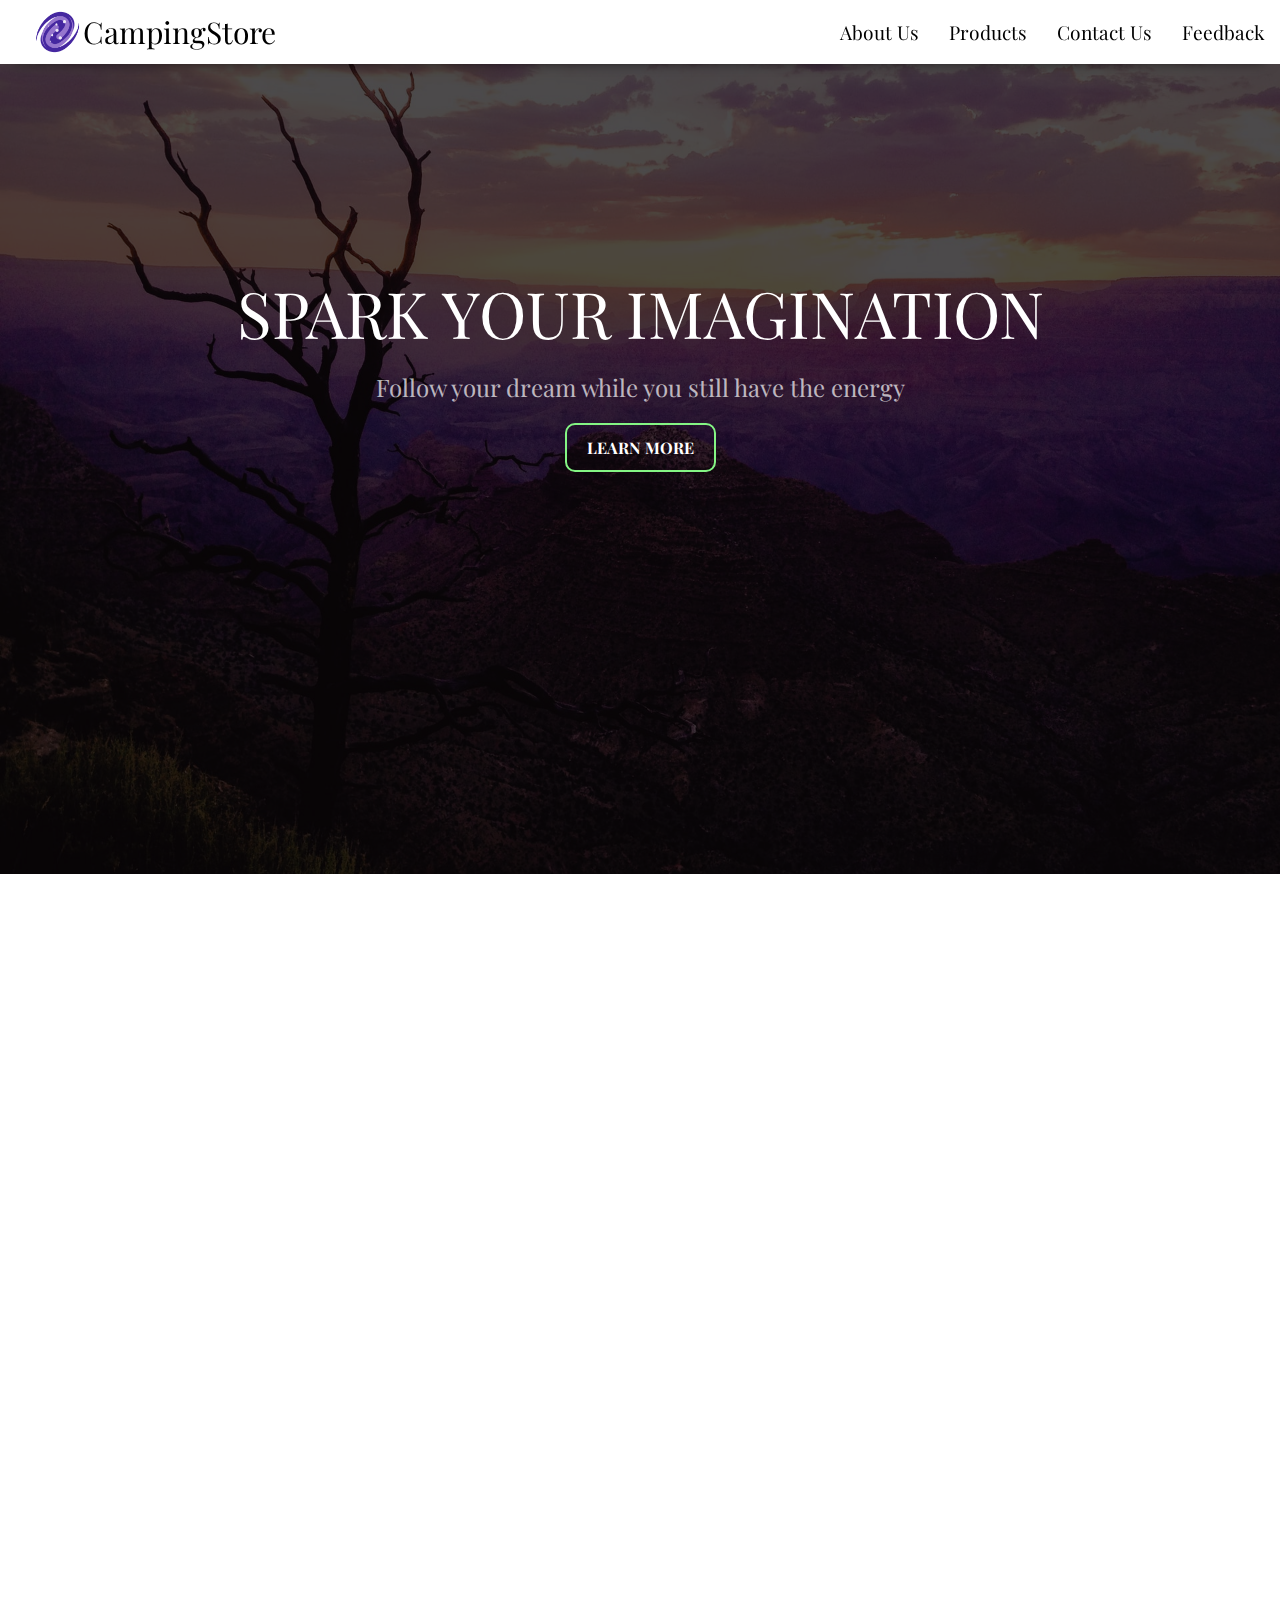
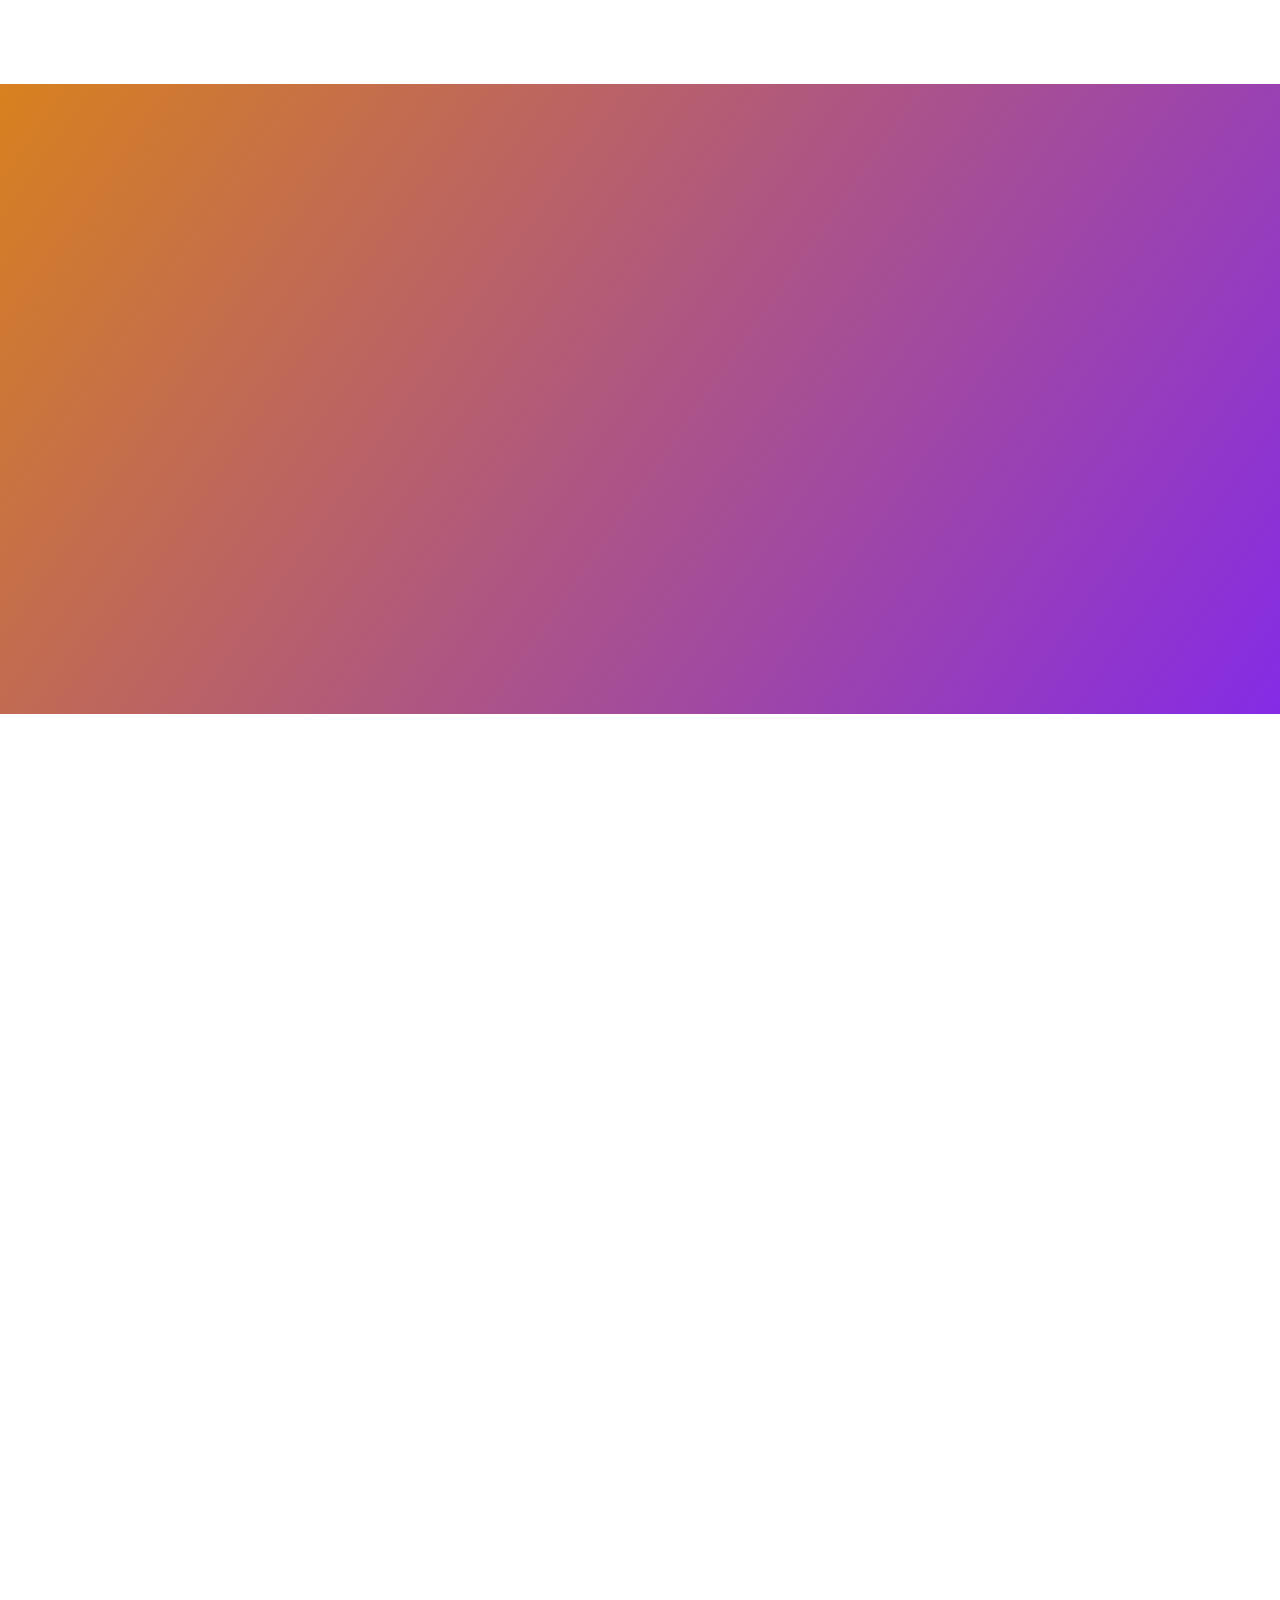
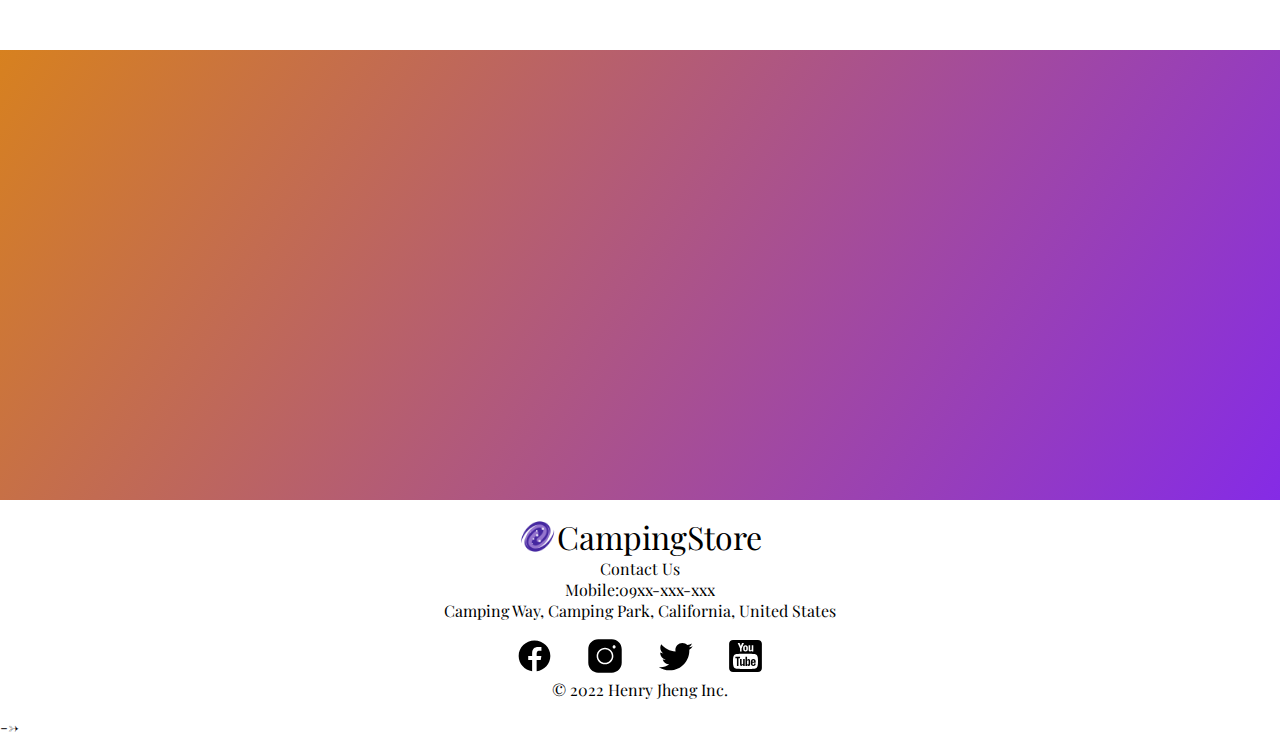
==== index.html @ 1d45d952 "debug" ====
<!DOCTYPE html>
<html lang="zh-Hant">
<head>
    <meta charset="UTF-8">
    <meta name="autor" content="DingYue (Henry) Jheng">
    <meta name="viewport" content="width=device-width, initial-scale=1.0">
    <meta name="description" content="我們是一群擁有夢想以及熱情的團隊，不斷創新以及挑戰是我們一直追求的。">
    <meta name="robots" content="index,follow">
    <meta name="rating" content="">
    <title>UniverseDesign</title>
    <link rel="shortcut icon" href="./DesignPic/Icons/shortcut.ico">
    <link rel="bookmark" href="./DesignPic/Icons/shortcut.ico">
    <!-- google English fonts -->
    <link rel="preconnect" href="https://fonts.googleapis.com">
<link rel="preconnect" href="https://fonts.gstatic.com" crossorigin>
<link href="https://fonts.googleapis.com/css2?family=Noto+Sans+TC&family=Oswald&family=Playfair+Display&display=swap" rel="stylesheet"> 
    <!-- google chinese fonts -->
    <link rel="preconnect" href="https://fonts.googleapis.com">
<link rel="preconnect" href="https://fonts.gstatic.com" crossorigin>
<link href="https://fonts.googleapis.com/css2?family=Noto+Sans+TC&family=Oswald&family=Playfair+Display&display=swap" rel="stylesheet"> 
    <link rel="stylesheet" type="text/css" href="./styles/style.css">
    <!--AOS animation-->
    <link rel="stylesheet" href="https://unpkg.com/aos@next/dist/aos.css" />
    
    <body>
        <header>
            <nav>           
                <div class="logo">
                    <a href="#">
                        <img src="./DesignPic/Icons/icons8-galaxy-96.png" alt="webLogo">
                        <h1>CampingStore</h1>
                    </a>       
                </div>
                <div class="menu-toggle">
                    <span class="bar"></span>
                    <span class="bar"></span>
                    <span class="bar"></span>
                </div>
                <ul class="nav-menu">
                    <li><a href="#aboutUs"><p>About Us</p></a></li>
                    <li><a href="#products"><p>Products</p></a></li>
                    <li><a href="#contactUs"><p>Contact Us</p></a></li>
                    <li><a href="./feedback.html"><p>Feedback</p></a></li>
                </ul>
            </nav>
        </header>
    <main>
        <section class="backImage">
            <div class="filter"></div>
                <div class="title">
                    <h3 class="titleText">SPARK YOUR IMAGINATION</h3>
                    <h2 style="color:rgba(255, 255, 255, .7);font-size: 1.5rem;">Follow your dream while you still have the energy
                    <div>
                        <button type="button">LEARN MORE</button>
                    </div>
                </div>
        </section> 

        <!-- second page -->
        <section class="second" id="aboutUs" data-aos="fade-up"
        data-aos-duration="2000">
        <h2 >Through the most professional team, let us take you to
        <br>
        <span style="color:rgb(30, 199, 44); font-weight: bold;font-size: 2rem;">ALL AROUND THE WORLD</span>
        </h2>
        <section class="cards">
            <div class="card">
                <div class="ImageScale">
                    <img src="./DesignPic/Pictures/customized.jpg" alt="客製化服務">
                </div>
            <h4>客製化服務<br>Customized Service</h4>
            <a href="#">MORE</a>
        </div>
        <div class="card">
            <div class="ImageScale">
                <img src="./DesignPic/Pictures/professional.jpg" alt="專業態度">
            </div>
            <h4>專業態度<br>Professional Attitude</h4>
            <a href="#">MORE</a>
        </div>
        <div class="card">
            <div class="ImageScale">
                <img src="./DesignPic/Pictures/afterSale.jpg" alt="售後服務">
            </div>
            <h4>售後服務<br>After-sales Service</h4>
            <a href="#">MORE</a>
        </div>
        </section>
        </section>

        <!--third page-->
        <section class="third">
            <!-- <img class="crane" src="/DesignPic/Pictures/crane.PNG" alt="crane"> -->
            <div class="thItems" data-aos="fade-up"
            data-aos-duration="2000">
                <div class="thItem">
                    <div class="th1">
                        <div class="sample">
                            <img src="./DesignPic/Pictures/patagonia.jpg" alt="sample1">
                        </div>
                        <div class="sample">
                         <img src="./DesignPic/Pictures/columbia.jpg" alt="sample2">
                        </div>
                    </div>
                    <div class="th2">
                        <div class="sample">
                            <img src="./DesignPic/Pictures/marmot.jpg" alt="sample3">
                        </div>
                        <div class="sample">
                            <img src="./DesignPic/Pictures/theNorthface.png" alt="sample4">
                        </div>
                    </div>
                </div>
            <div class="thText">
                <h3 style="color:rgb(30, 199, 44)">Brand List</h3>
                <p>
                    We have cooperation with many brands, product quality assurance, diversified products, and complete after-sales service.
                </p>
            </div>
        </div>   
        </section>


        <!-- fourth page -->
        <section class="fourth" id="products" data-aos="fade-up"
        data-aos-duration="2000">
        <h2 style="color:rgb(30, 199, 44)">PRODUCTS</h2>
        <div class="wrap">
            <div class="fourthItems">
                <div class="fourthItem">
                    <img src="./DesignPic/production/tent.jpg" alt="tent">
                    <h4>Campimg Tent</h4>
                    <p>$1500/Day</p>
                </div>
                <div class="fourthItem">
                    <img src="./DesignPic/production/ax.jpg" alt="ax">
                    <h4>Camping Ax</h4>
                    <p>$100/Day</p>
                </div>
                <div class="fourthItem">
                    <img src="./DesignPic/production/chair.jpg" alt="chair">
                    <h4>Camping Chair</h4>
                    <p>$70/Day</p>
                </div>
            </div>
            <div class="fourthItems">
                <div class="fourthItem">
                    <img src="./DesignPic/production/sleeping bag.jpg" alt="sleepingBag">
                    <h4>Camping Bag</h4>
                    <p>$500/Day</p>
                </div>
                <div class="fourthItem">
                    <img src="./DesignPic/production/charcoal.jpg" alt="charcoal">
                    <h4>Camping Charcoal</h4>
                    <p>$100/Bag</p>
                </div>
                <div class="fourthItem">
                    <img src="./DesignPic/production/bottle.jpg" alt="bottle">
                    <h4>Camping Bottle</h4>
                    <p>$50/Day</p>
                </div>
            </div>
        </div>
        </section> 

         <!-- join us -->
        <section class="joinUs">
            <div class="join" data-aos="fade-up"
            data-aos-duration="2000">
                <h4 class="join_left">Try Your Best &nbsp 
                    <div class="scoller">
                        <span style="color:rgb(30, 199, 44);">Travel<br>Vacation<br>Adventure<br>Monment</span>
                    </div>
                </h4>
                <div class="join_right">
                    <p>Don't Think</p>
                    <a href="#">Right Now</a>
                </div>
            </div>          
        </section>
    </main>
   
    
    <footer>
        <div class="info" id="contactUs">
            <div class="footerLogo">
                <img src="./DesignPic/Icons/icons8-galaxy-96.png" alt="webLogo">
                <h1>CampingStore</h1>
            </div>
            <div class="contact">
                <h4>Contact Us </h4>
                <p>Mobile:09xx-xxx-xxx<br>
                    Camping Way, Camping Park, California, United States
                </p>
            </div>
            
            <section class="link">
                <a href="#"><img src="./DesignPic/Icons/facebook.svg" alt="facebook"></a>
                <a href="#"><img src="./DesignPic/Icons/instagram.svg" alt="instergram"></a>
                <a href="#"><img src="./DesignPic/Icons/twitter.svg" alt="twitter"></a>
                <a href="#"><img src="./DesignPic/Icons/youtube.svg" alt="youtube"></a>
            </section>
            <p> &copy; 2022 Henry Jheng Inc. </p>
        </div>
    </footer>-->
    <!--Js-->
    <script src="app.js"></script>
    <!--aos script-->
    <script src="https://unpkg.com/aos@next/dist/aos.js"></script>
    <script>
      AOS.init();
    </script>
</body>
</html>
---- styles/style.css ----
* {
  padding: 0;
  margin: 0;
  -webkit-box-sizing: border-box;
          box-sizing: border-box;
  font-family: 'Noto Sans TC', sans-serif;
  font-family: 'Oswald', sans-serif;
  font-family: 'Playfair Display', serif;
  font-family: 'Noto Sans TC', sans-serif;
  font-family: 'Oswald', sans-serif;
  font-family: 'Playfair Display', serif;
  scroll-behavior: smooth;
}

h1,
h2,
h3,
h4,
h5,
h6 {
  font-weight: normal;
}

/*=================== header-nav ==================*/
header {
  position: -webkit-sticky;
  position: sticky;
  top: 0;
  z-index: 4;
  height: 4em;
  max-height: 4em;
  -webkit-box-shadow: 0 10px 15px -15px;
          box-shadow: 0 10px 15px -15px;
}

header nav {
  display: -webkit-box;
  display: -ms-flexbox;
  display: flex;
  height: 4em;
  white-space: nowrap;
}

header nav .logo {
  display: -webkit-box;
  display: -ms-flexbox;
  display: flex;
  -webkit-box-align: center;
      -ms-flex-align: center;
          align-items: center;
  margin-left: 2rem;
  -webkit-box-flex: 1;
      -ms-flex: 1 1 100px;
          flex: 1 1 100px;
}

header nav .logo a {
  text-decoration: none;
  color: black;
  font-size: 15px;
  display: -webkit-box;
  display: -ms-flexbox;
  display: flex;
  -webkit-box-align: center;
      -ms-flex-align: center;
          align-items: center;
}

header nav .logo a img {
  width: 4vw;
  height: 4vw;
}

header nav .menu-toggle .bar {
  width: 25px;
  height: 3px;
  margin: 5px auto;
  -webkit-transition: all .3s ease-in-out;
  transition: all .3s ease-in-out;
  background-color: black;
}

header nav ul.nav-menu {
  display: -webkit-box;
  display: -ms-flexbox;
  display: flex;
  list-style-type: none;
  -webkit-box-pack: end;
      -ms-flex-pack: end;
          justify-content: end;
  -webkit-box-align: center;
      -ms-flex-align: center;
          align-items: center;
  height: 4em;
}

header nav ul.nav-menu li {
  display: -webkit-box;
  display: -ms-flexbox;
  display: flex;
  -webkit-box-align: center;
      -ms-flex-align: center;
          align-items: center;
  min-height: 100%;
  height: 3em;
}

header nav ul.nav-menu li a {
  display: -webkit-box;
  display: -ms-flexbox;
  display: flex;
  -webkit-box-align: center;
      -ms-flex-align: center;
          align-items: center;
  text-decoration: none;
  font-size: 1.2rem;
  color: black;
  padding: 0 15px;
  height: 100%;
}

header nav ul.nav-menu li a:hover {
  color: white;
  background-color: black;
  -webkit-transition: all ease-in .3s;
  transition: all ease-in .3s;
  cursor: pointer;
}

/*======================= main ==========================*/
main section.backImage {
  min-width: 100%;
  min-height: 90vh;
  background-image: url(../DesignPic/Pictures/bg.jpg);
  background-size: cover;
  background-position: center;
  position: relative;
  z-index: 0;
  display: -webkit-box;
  display: -ms-flexbox;
  display: flex;
  text-align: center;
  /*================== filter ============================*/
}

main section.backImage .filter {
  background-color: rgba(0, 0, 0, 0.7);
  min-width: 100%;
  min-height: 90vh;
  position: absolute;
  top: 0;
  z-index: -10;
}

main section.backImage div.title {
  -webkit-box-flex: 1;
      -ms-flex: 1 1 50%;
          flex: 1 1 50%;
  display: -webkit-box;
  display: -ms-flexbox;
  display: flex;
  position: relative;
  top: -7rem;
  -webkit-box-orient: vertical;
  -webkit-box-direction: normal;
      -ms-flex-direction: column;
          flex-direction: column;
  -webkit-box-pack: center;
      -ms-flex-pack: center;
          justify-content: center;
  -webkit-box-align: center;
      -ms-flex-align: center;
          align-items: center;
}

main section.backImage div.title h3.titleText {
  color: white;
  font-size: 4rem;
  margin: 4rem 0 1rem 0;
}

main section.backImage div.title h2 {
  font-size: 2rem;
  margin: 0 0 1rem 0;
  -webkit-animation: fade-in 4s ease 0s 1;
          animation: fade-in 4s ease 0s 1;
}

main section.backImage div.title div button {
  min-width: 8rem;
  padding: 12px 20px;
  text-align: center;
  margin: 20px 10px;
  border-radius: 10px;
  font-weight: bold;
  border: 2px solid #84f584;
  font-size: 1rem;
  background: none;
  color: white;
  cursor: pointer;
  position: relative;
  overflow: hidden;
}

main section.backImage div.title div button:hover {
  color: black;
}

main section.backImage div.title div button:hover::before {
  -webkit-transform: scalex(1);
          transform: scalex(1);
}

main section.backImage div.title div button::before {
  content: "";
  height: 100%;
  width: 100%;
  position: absolute;
  background: #84f584;
  left: 0;
  top: 0;
  z-index: -5;
  -webkit-transition: -webkit-transform .5s;
  transition: -webkit-transform .5s;
  transition: transform .5s;
  transition: transform .5s, -webkit-transform .5s;
  -webkit-transform-origin: 0 0;
          transform-origin: 0 0;
  -webkit-transition-timing-function: cubic-bezier(0.5, 1.6, 0.4, 0.7);
          transition-timing-function: cubic-bezier(0.5, 1.6, 0.4, 0.7);
  -webkit-transform: scalex(0);
          transform: scalex(0);
}

/*========================= second page ============================*/
section.second {
  min-width: 100%;
  min-height: 100vh;
  display: -webkit-box;
  display: -ms-flexbox;
  display: flex;
  -webkit-box-orient: vertical;
  -webkit-box-direction: normal;
      -ms-flex-direction: column;
          flex-direction: column;
  -webkit-box-align: center;
      -ms-flex-align: center;
          align-items: center;
  text-align: center;
  -ms-flex-pack: distribute;
      justify-content: space-around;
  background-image: url(../DesignPic/Pictures/bg21.JPG);
  background-size: cover;
  background-position: center;
  min-width: 100%;
  min-height: 90vh;
  position: relative;
  z-index: 0;
}

section.second h2 {
  color: black;
  font-size: 1.5rem;
  margin: 4rem 0 2rem 0;
}

section.second section.cards {
  display: -webkit-box;
  display: -ms-flexbox;
  display: flex;
  width: 80%;
  min-height: 70vh;
  -ms-flex-wrap: wrap;
      flex-wrap: wrap;
}

section.second section.cards div.card {
  display: -webkit-box;
  display: -ms-flexbox;
  display: flex;
  -webkit-box-orient: vertical;
  -webkit-box-direction: normal;
      -ms-flex-direction: column;
          flex-direction: column;
  -webkit-box-align: center;
      -ms-flex-align: center;
          align-items: center;
  padding: 1rem;
  -webkit-box-flex: 1;
      -ms-flex: 1 1 300px;
          flex: 1 1 300px;
}

section.second section.cards div.card .ImageScale {
  overflow: hidden;
  width: 15vw;
  border-radius: 50%;
}

section.second section.cards div.card .ImageScale img {
  width: 15vw;
  border-radius: 50%;
  -webkit-transition: all 0.5s;
  transition: all 0.5s;
}

section.second section.cards div.card .ImageScale img:hover {
  -webkit-transform: scale(1.2);
          transform: scale(1.2);
}

section.second section.cards div.card a {
  text-decoration: none;
  color: black;
  background-color: white;
  border: 2px solid black;
  padding: 0.25rem 1.5rem;
  margin: 2rem 0;
  font-size: 1.25rem;
  -webkit-transition: all .2s ease-in;
  transition: all .2s ease-in;
}

section.second section.cards div.card a:hover {
  color: white;
  background-color: black;
}

section.second section.cards div.card h4 {
  color: black;
  font-size: 1.5rem;
  margin: 0.5rem 0 0 0;
}

section.second section.cards div.card p {
  font-size: 1.25rem;
  color: white;
}

/*========================= third page ============================*/
section.third {
  background: linear-gradient(125deg, #d7811f, #852be6);
  min-width: 100%;
  min-height: 70vh;
  display: -webkit-box;
  display: -ms-flexbox;
  display: flex;
  -ms-flex-wrap: wrap;
      flex-wrap: wrap;
  -ms-flex-pack: distribute;
      justify-content: space-around;
  -webkit-box-align: center;
      -ms-flex-align: center;
          align-items: center;
}

section.third div.thItems {
  display: -webkit-box;
  display: -ms-flexbox;
  display: flex;
  -ms-flex-wrap: wrap;
      flex-wrap: wrap;
  width: 80%;
  min-height: 70vh;
}

section.third div.thItem {
  display: -webkit-box;
  display: -ms-flexbox;
  display: flex;
  -webkit-box-orient: vertical;
  -webkit-box-direction: normal;
      -ms-flex-direction: column;
          flex-direction: column;
  -webkit-box-pack: center;
      -ms-flex-pack: center;
          justify-content: center;
  -webkit-box-align: center;
      -ms-flex-align: center;
          align-items: center;
  -webkit-box-flex: 1;
      -ms-flex: 1 1 300px;
          flex: 1 1 300px;
}

section.third div.thItem .sample {
  display: -webkit-box;
  display: -ms-flexbox;
  display: flex;
  padding: 5px;
}

section.third div.thItem .sample img {
  width: 13vw;
  height: 13vw;
  padding: 5px;
  -o-object-fit: cover;
     object-fit: cover;
}

section.third .th1 {
  display: -webkit-box;
  display: -ms-flexbox;
  display: flex;
  -webkit-box-orient: horizontal;
  -webkit-box-direction: normal;
      -ms-flex-direction: row;
          flex-direction: row;
}

section.third .th2 {
  display: -webkit-box;
  display: -ms-flexbox;
  display: flex;
  -webkit-box-orient: horizontal;
  -webkit-box-direction: normal;
      -ms-flex-direction: row;
          flex-direction: row;
}

section.third div.thText {
  display: -webkit-box;
  display: -ms-flexbox;
  display: flex;
  -webkit-box-orient: vertical;
  -webkit-box-direction: normal;
      -ms-flex-direction: column;
          flex-direction: column;
  -webkit-box-pack: center;
      -ms-flex-pack: center;
          justify-content: center;
  -webkit-box-flex: 1;
      -ms-flex: 1 1 300px;
          flex: 1 1 300px;
}

section.third div.thText h3 {
  text-align: center;
  font-size: 3rem;
}

section.third div.thText p {
  color: white;
  text-align: center;
}

/*========================= fourth page ============================*/
section.fourth {
  display: -webkit-box;
  display: -ms-flexbox;
  display: flex;
  -webkit-box-orient: vertical;
  -webkit-box-direction: normal;
      -ms-flex-direction: column;
          flex-direction: column;
  min-width: 100%;
  min-height: 90vh;
  color: white;
  background-color: white;
  -webkit-box-pack: center;
      -ms-flex-pack: center;
          justify-content: center;
  -webkit-box-align: center;
      -ms-flex-align: center;
          align-items: center;
  text-align: center;
  -ms-flex-wrap: wrap;
      flex-wrap: wrap;
}

section.fourth h2 {
  font-size: 3rem;
  margin: 4rem 0 7rem 0;
}

section.fourth div.wrap {
  display: -webkit-box;
  display: -ms-flexbox;
  display: flex;
  -webkit-box-orient: vertical;
  -webkit-box-direction: normal;
      -ms-flex-direction: column;
          flex-direction: column;
  -webkit-box-pack: center;
      -ms-flex-pack: center;
          justify-content: center;
  -webkit-box-align: center;
      -ms-flex-align: center;
          align-items: center;
  min-width: 70%;
}

section.fourth div.wrap div.fourthItems {
  display: -webkit-box;
  display: -ms-flexbox;
  display: flex;
  -ms-flex-wrap: wrap;
      flex-wrap: wrap;
  width: 100%;
}

section.fourth div.wrap div.fourthItems div.fourthItem {
  margin: 1rem;
  padding: 1rem;
  -ms-flex-wrap: wrap;
      flex-wrap: wrap;
  background-color: white;
  -webkit-box-flex: 1;
      -ms-flex: 1 1 150px;
          flex: 1 1 150px;
}

section.fourth div.wrap div.fourthItems div.fourthItem img {
  width: 15vw;
  height: 15vw;
  -o-object-fit: cover;
     object-fit: cover;
  border-radius: 4px;
  margin-bottom: 20px;
  -webkit-transition: .3s;
  transition: .3s;
}

section.fourth div.wrap div.fourthItems div.fourthItem img:hover {
  cursor: pointer;
  -webkit-transform: scale(1.1);
          transform: scale(1.1);
}

section.fourth div.wrap div.fourthItems h4 {
  font-size: 25px;
  color: black;
}

section.fourth div.wrap div.fourthItems h4:hover {
  font-weight: bold;
  cursor: pointer;
}

section.fourth div.wrap div.fourthItems p {
  font-size: 20px;
  color: black;
  margin: 0.5rem 0 0 0;
}

/*========================= join page ============================*/
section.joinUs {
  display: -webkit-box;
  display: -ms-flexbox;
  display: flex;
  -webkit-box-pack: center;
      -ms-flex-pack: center;
          justify-content: center;
  -webkit-box-align: center;
      -ms-flex-align: center;
          align-items: center;
  background: linear-gradient(125deg, #d7811f, #852be6);
}

section.joinUs div.join {
  display: -webkit-box;
  display: -ms-flexbox;
  display: flex;
  width: 40%;
  min-height: 50vh;
  -ms-flex-pack: distribute;
      justify-content: space-around;
  -webkit-box-align: center;
      -ms-flex-align: center;
          align-items: center;
}

section.joinUs div.join h4.join_left {
  display: -webkit-box;
  display: -ms-flexbox;
  display: flex;
  -webkit-box-orient: vertical;
  -webkit-box-direction: normal;
      -ms-flex-direction: column;
          flex-direction: column;
  -webkit-box-pack: center;
      -ms-flex-pack: center;
          justify-content: center;
  -webkit-box-align: center;
      -ms-flex-align: center;
          align-items: center;
  text-align: center;
  font-size: 25px;
  color: white;
  -webkit-box-flex: 1;
      -ms-flex: 1 1 50px;
          flex: 1 1 50px;
}

section.joinUs div.join h4.join_left div.scoller {
  display: -webkit-box;
  display: -ms-flexbox;
  display: flex;
  -webkit-box-pack: center;
      -ms-flex-pack: center;
          justify-content: center;
  -webkit-box-align: center;
      -ms-flex-align: center;
          align-items: center;
  height: 1.5em;
  line-height: 1.7em;
  position: relative;
  overflow: hidden;
  width: 15rem;
}

section.joinUs div.join h4.join_left div.scoller span {
  font-size: 1.5em;
  position: absolute;
  top: 0;
  -webkit-animation: slide 7s infinite;
          animation: slide 7s infinite;
  font-weight: bold;
}

@-webkit-keyframes slide {
  0% {
    top: 0;
  }
  25% {
    top: -1.2em;
  }
  50% {
    top: -2.4em;
  }
  75% {
    top: -3.6em;
  }
}

@keyframes slide {
  0% {
    top: 0;
  }
  25% {
    top: -1.2em;
  }
  50% {
    top: -2.4em;
  }
  75% {
    top: -3.6em;
  }
}

section.joinUs div.join div.join_right {
  display: -webkit-box;
  display: -ms-flexbox;
  display: flex;
  -webkit-box-orient: vertical;
  -webkit-box-direction: normal;
      -ms-flex-direction: column;
          flex-direction: column;
  -webkit-box-pack: center;
      -ms-flex-pack: center;
          justify-content: center;
  -webkit-box-align: center;
      -ms-flex-align: center;
          align-items: center;
  min-width: 15em;
}

section.joinUs div.join div.join_right p {
  color: white;
  font-size: 25px;
}

section.joinUs div.join div.join_right a {
  text-decoration: none;
  color: black;
  background-color: white;
  border: 2px solid black;
  font-size: 1.25rem;
  margin: 1rem 0 0 0;
  padding: 0.25rem 1.5rem;
  -webkit-transition: all 0.2s ease-in;
  transition: all 0.2s ease-in;
}

section.joinUs div.join div.join_right a:hover {
  color: white;
  background-color: black;
}

/*========================= footer page ============================*/
footer {
  width: 100%;
  min-height: 15vw;
  background-color: white;
}

footer div.info {
  display: -webkit-box;
  display: -ms-flexbox;
  display: flex;
  -webkit-box-orient: vertical;
  -webkit-box-direction: normal;
      -ms-flex-direction: column;
          flex-direction: column;
  -webkit-box-align: center;
      -ms-flex-align: center;
          align-items: center;
  -ms-flex-pack: distribute;
      justify-content: space-around;
  -ms-flex-wrap: wrap;
      flex-wrap: wrap;
}

footer div.info div.footerLogo {
  display: -webkit-box;
  display: -ms-flexbox;
  display: flex;
  -webkit-box-align: center;
      -ms-flex-align: center;
          align-items: center;
  padding-top: 15px;
}

footer div.info div.footerLogo img {
  width: 3vw;
  height: 3vw;
}

footer div.info div.footerLogo h1 {
  font-size: 2rem;
  color: black;
}

footer div.info div.contact {
  text-align: center;
}

footer div.info div.contact h4 {
  font-size: 1rem;
}

footer div.info section.link {
  display: -webkit-box;
  display: -ms-flexbox;
  display: flex;
}

footer div.info section.link a {
  margin: 0 1rem;
}

footer div.info section.link img {
  width: 3vw;
  height: 3vw;
}

footer div.info p {
  font-size: 1rem;
  margin: 0 0 1rem 0;
}

/*keyframe*/
@-webkit-keyframes fade-in {
  0% {
    opacity: 0;
  }
  100% {
    opacity: 1;
  }
}
@keyframes fade-in {
  0% {
    opacity: 0;
  }
  100% {
    opacity: 1;
  }
}

/*=============================== media =================================*/
@media screen and (max-width: 900px) {
  header {
    position: -webkit-sticky;
    position: sticky;
    background-color: rgba(255, 255, 255, 0.9);
  }
  header nav div.logo {
    -webkit-box-pack: start;
        -ms-flex-pack: start;
            justify-content: start;
    -webkit-box-flex: 0;
        -ms-flex: none;
            flex: none;
    position: relative;
  }
  header nav div.menu-toggle {
    position: absolute;
    top: 20%;
    right: 5%;
    -webkit-transform: translate(5%, 20%);
            transform: translate(5%, 20%);
  }
  header nav div.menu-toggle .bar {
    display: block;
    cursor: pointer;
  }
  header nav div.menu-toggle:hover {
    cursor: pointer;
  }
  header nav .menu-toggle.is-active .bar:nth-child(2) {
    opacity: 0;
  }
  header nav .menu-toggle.is-active .bar:nth-child(1) {
    -webkit-transform: translateY(8px) rotate(45deg);
            transform: translateY(8px) rotate(45deg);
  }
  header nav .menu-toggle.is-active .bar:nth-child(3) {
    -webkit-transform: translateY(-8px) rotate(-45deg);
            transform: translateY(-8px) rotate(-45deg);
  }
  header nav ul.nav-menu {
    display: -webkit-box;
    display: -ms-flexbox;
    display: flex;
    -webkit-box-orient: vertical;
    -webkit-box-direction: normal;
        -ms-flex-direction: column;
            flex-direction: column;
    -webkit-box-pack: center;
        -ms-flex-pack: center;
            justify-content: center;
    position: absolute;
    top: 214px;
    left: 0;
    min-width: 100%;
    min-height: 100px;
    opacity: 0;
  }
  header nav ul.nav-menu li {
    display: -webkit-box;
    display: -ms-flexbox;
    display: flex;
    -webkit-box-pack: center;
        -ms-flex-pack: center;
            justify-content: center;
    background-color: white;
    min-width: 100%;
    min-height: 100%;
    border-bottom: 3px solid #cbcbcb;
  }
  header nav ul.nav-menu li:hover {
    border: black;
  }
  header nav ul.nav-menu li a {
    display: -webkit-box;
    display: -ms-flexbox;
    display: flex;
    -webkit-box-pack: center;
        -ms-flex-pack: center;
            justify-content: center;
    min-width: 100%;
    min-height: 100%;
    padding: 0.5rem;
  }
  header nav ul.nav-menu li a:hover {
    background-color: black;
    -webkit-transition: all .3s ease-in;
    transition: all .3s ease-in;
  }
  header nav ul.nav-menu li a:hover P {
    color: white;
  }
  header nav ul.nav-menu li a p {
    color: black;
    height: 15px;
  }
  header nav ul.nav-menu.active {
    left: 0;
    opacity: 1;
    -webkit-transition: all .5s ease;
    transition: all .5s ease;
  }
  main section.backImage {
    -webkit-box-align: center;
        -ms-flex-align: center;
            align-items: center;
  }
  main section.backImage div.title h3.titleText {
    font-size: 3rem;
  }
  main section.backImage div.title h3.titleText h2 {
    font-size: .7rem;
  }
  main section.third div.thItems div.thItem div.th1 div.sample img {
    width: 25vw;
    height: 25vw;
    padding: 5px;
    -o-object-fit: cover;
       object-fit: cover;
  }
  main section.third div.thItems div.thItem div.th2 div.sample img {
    width: 25vw;
    height: 25vw;
    padding: 5px;
    -o-object-fit: cover;
       object-fit: cover;
  }
  main section.fourth div.wrap div.item img {
    width: 25vw;
    height: 25vw;
    -o-object-fit: cover;
       object-fit: cover;
  }
  footer div.footerLogo img {
    width: 5vw;
    height: 5vw;
  }
  footer section.link img {
    width: 5vw;
    height: 5vw;
  }
}

@media screen and (max-width: 500px) {
  header div.logo a img {
    width: 10vw;
    height: 10vw;
  }
  main section.backImage {
    -webkit-box-align: center;
        -ms-flex-align: center;
            align-items: center;
  }
  main section.backImage div.title h3.titleText {
    font-size: 2.4rem;
  }
  main section.backImage div.title h3.titleText h2 {
    font-size: .5rem;
  }
  main section.second section.cards div.card div.ImageScale {
    overflow: hidden;
    min-width: 40vw;
    border-radius: 50%;
  }
  main section.second section.cards div.card div.ImageScale img {
    min-width: 40vw;
    border-radius: 50%;
    -webkit-transition: all 0.5s;
    transition: all 0.5s;
  }
  main section.third div.thItems div.thItem div.th1 div.sample img {
    width: 30vw;
    height: 30vw;
  }
  main section.third div.thItems div.thItem div.th2 div.sample img {
    width: 30vw;
    height: 30vw;
  }
  main section.third div.thItems div.thText h3 {
    font-size: 2.7rem;
  }
  main section.fourth h2 {
    font-size: 2.7rem;
  }
  main section.fourth div.wrap div.fourthItems div.fourthItem {
    -webkit-box-flex: 1;
        -ms-flex: 1 1 200px;
            flex: 1 1 200px;
  }
  main section.fourth div.wrap div.fourthItems div.fourthItem img {
    width: 40vw;
    height: 40vw;
    -o-object-fit: cover;
       object-fit: cover;
  }
  main section.joinUs div.join {
    -ms-flex-wrap: wrap;
        flex-wrap: wrap;
  }
  footer div.info div.footerLogo img {
    width: 10vw;
    height: 10vw;
  }
  footer div.info section.link a img {
    width: 10vw;
    height: 10vw;
  }
}
/*# sourceMappingURL=style.css.map */
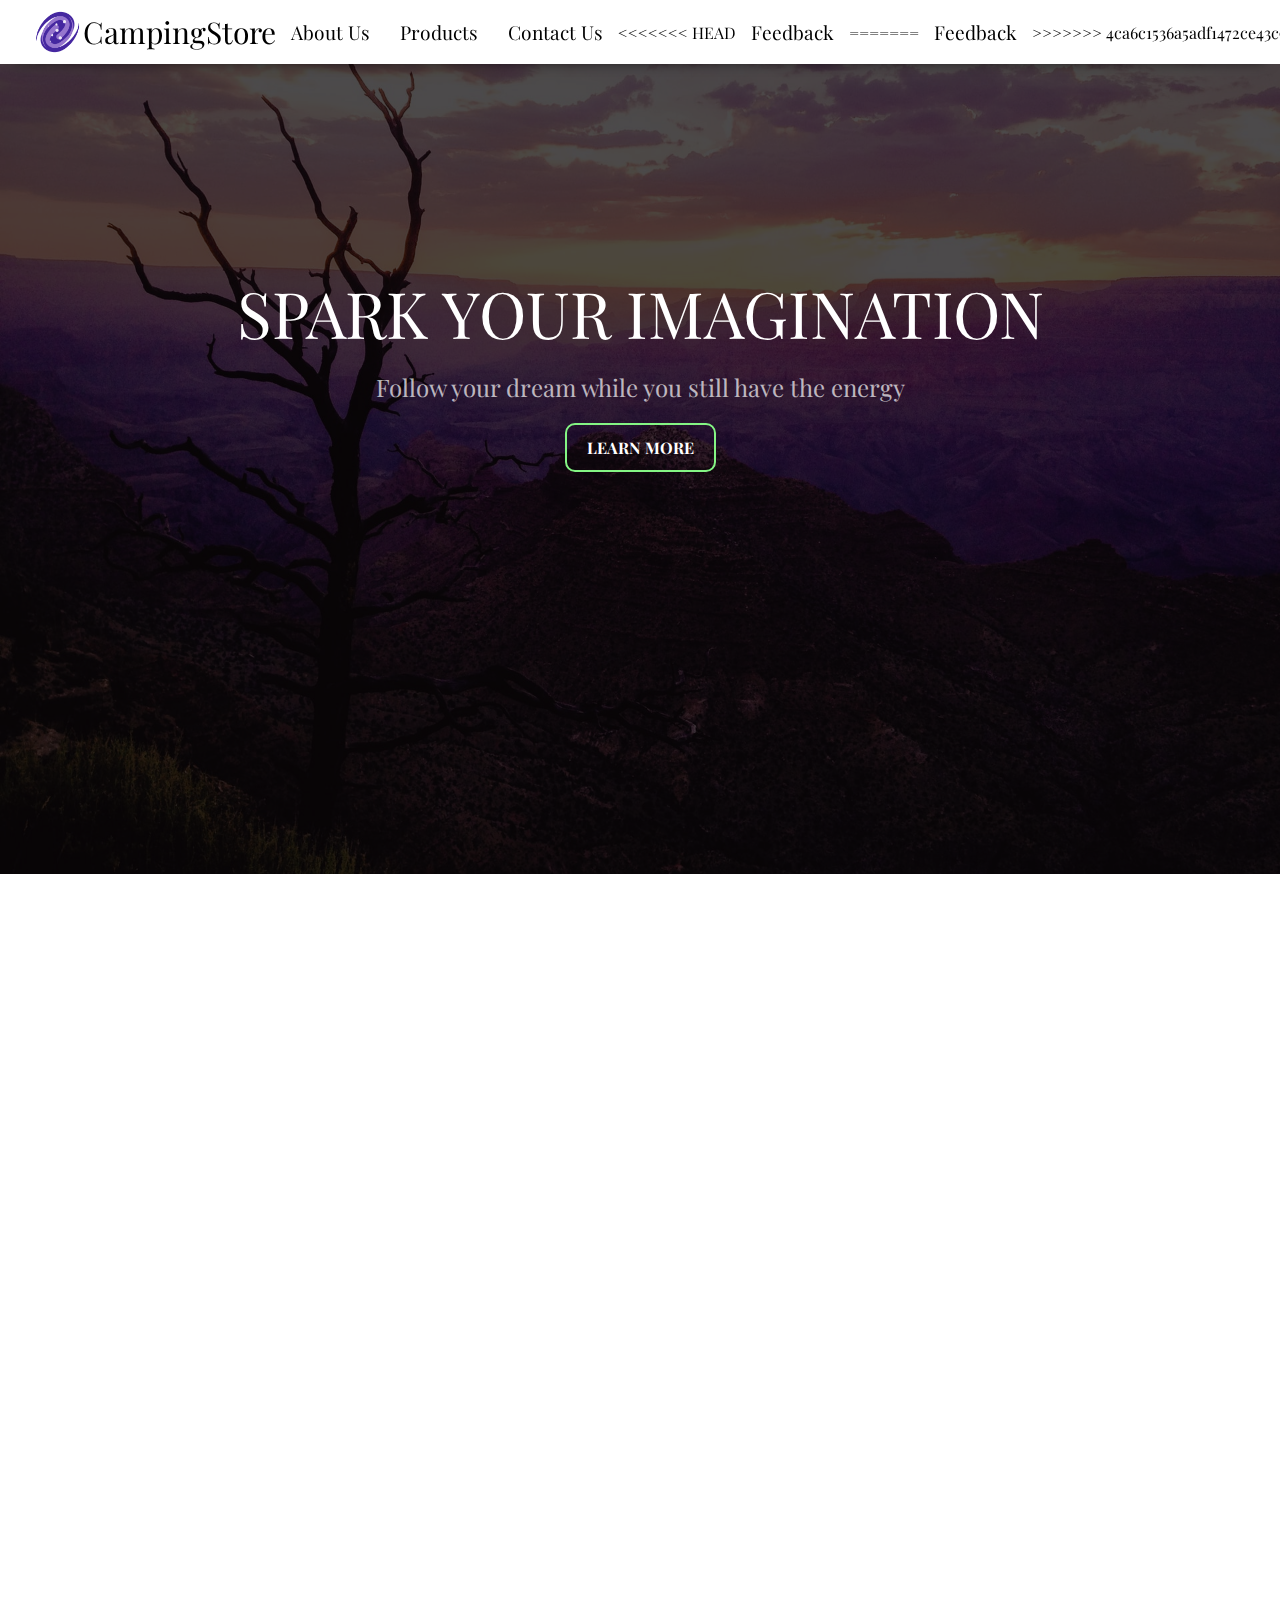
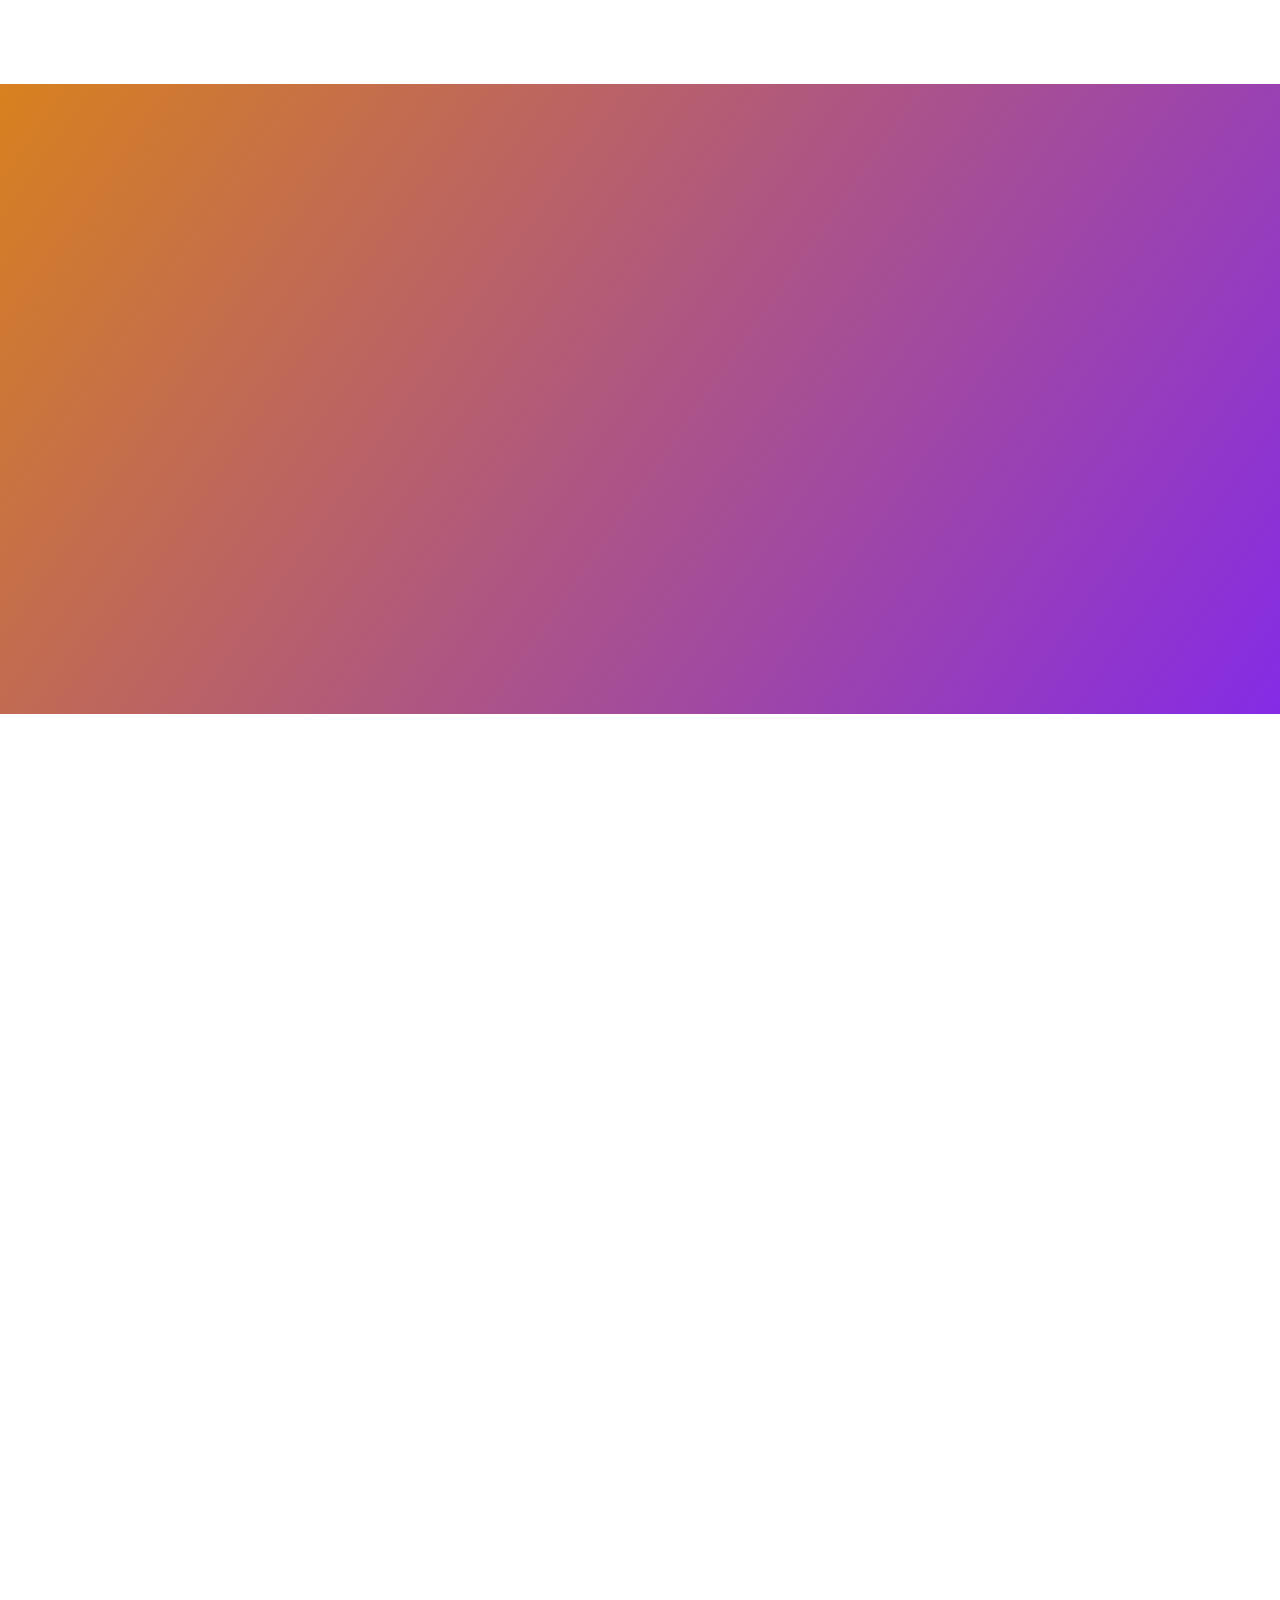
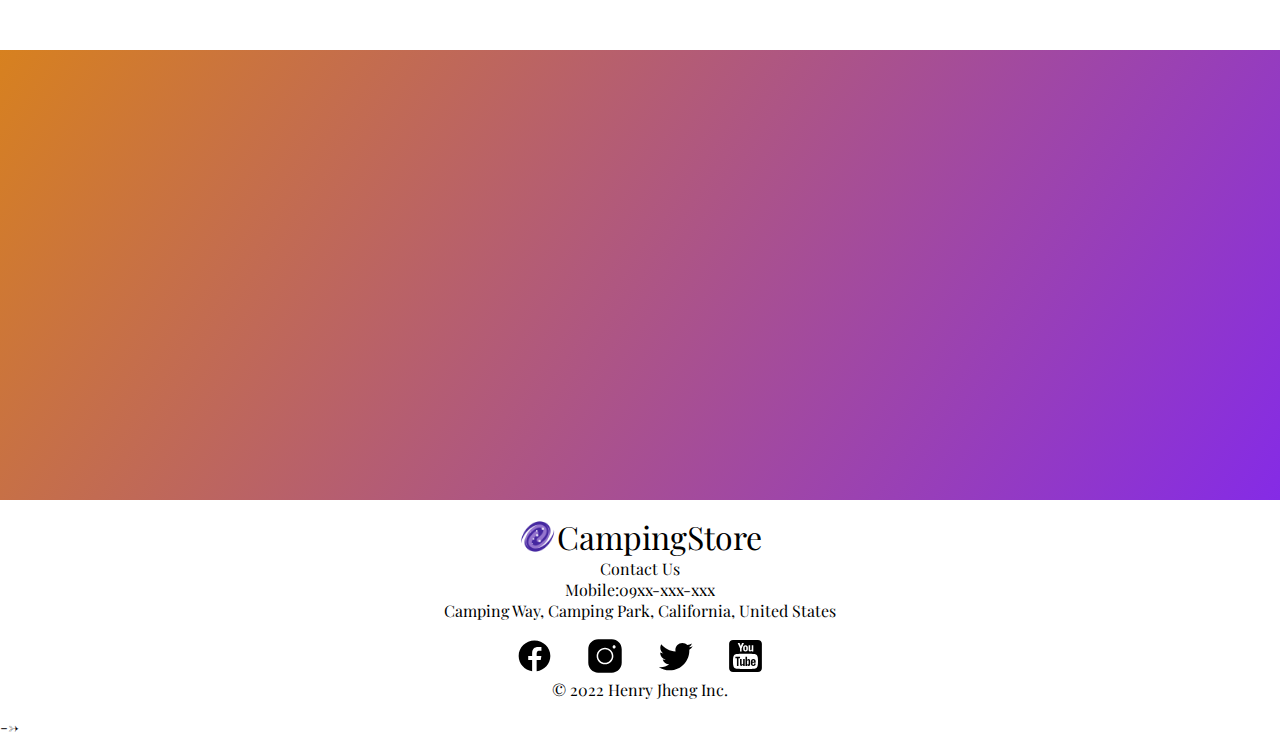
==== commit 92b178f5: "index change" ====
--- a/index.html
+++ b/index.html
@@ -40,7 +40,11 @@
                     <li><a href="#aboutUs"><p>About Us</p></a></li>
                     <li><a href="#products"><p>Products</p></a></li>
                     <li><a href="#contactUs"><p>Contact Us</p></a></li>
+<<<<<<< HEAD
                     <li><a href="./feedback.html"><p>Feedback</p></a></li>
+=======
+                    <li><a href="./contact.html"><p>Feedback</p></a></li>
+>>>>>>> 4ca6c1536a5adf1472ce43c91731d782bdf4779a
                 </ul>
             </nav>
         </header>
@@ -211,4 +215,4 @@
       AOS.init();
     </script>
 </body>
-</html> +</html> 
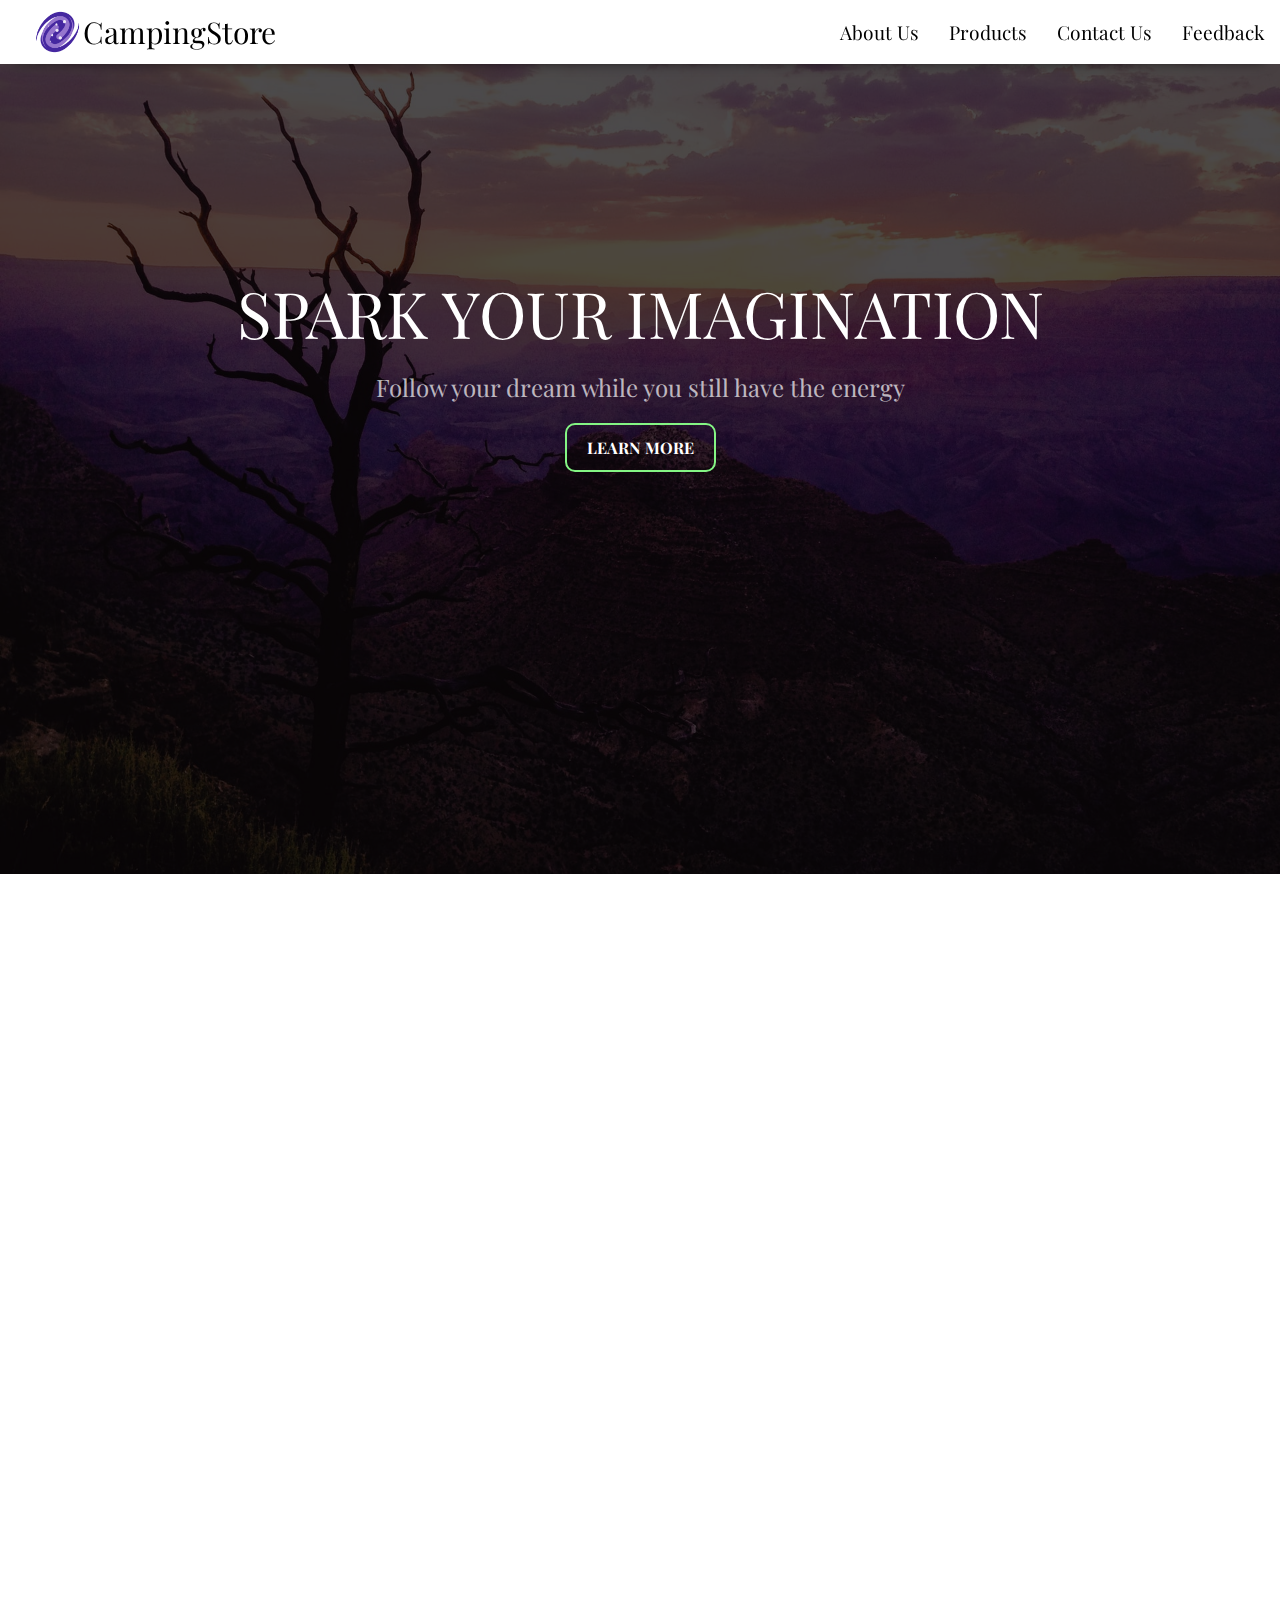
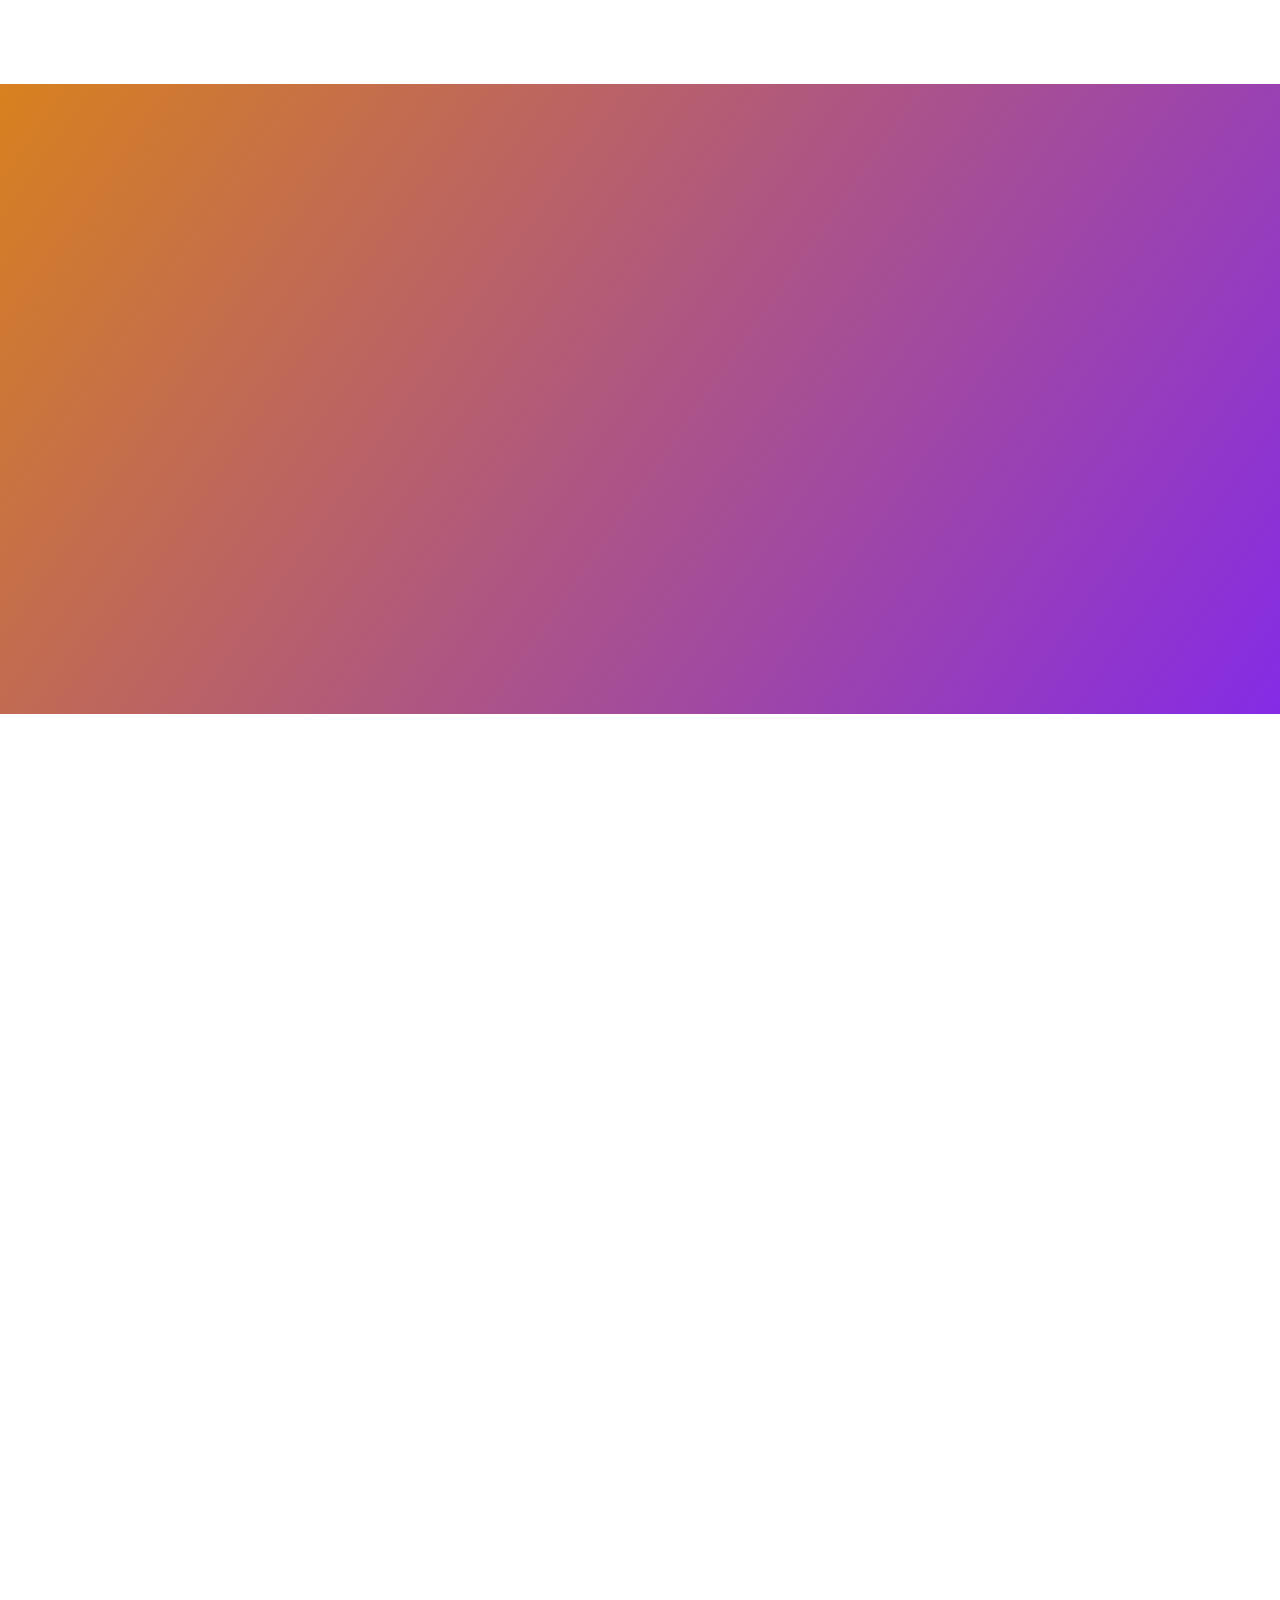
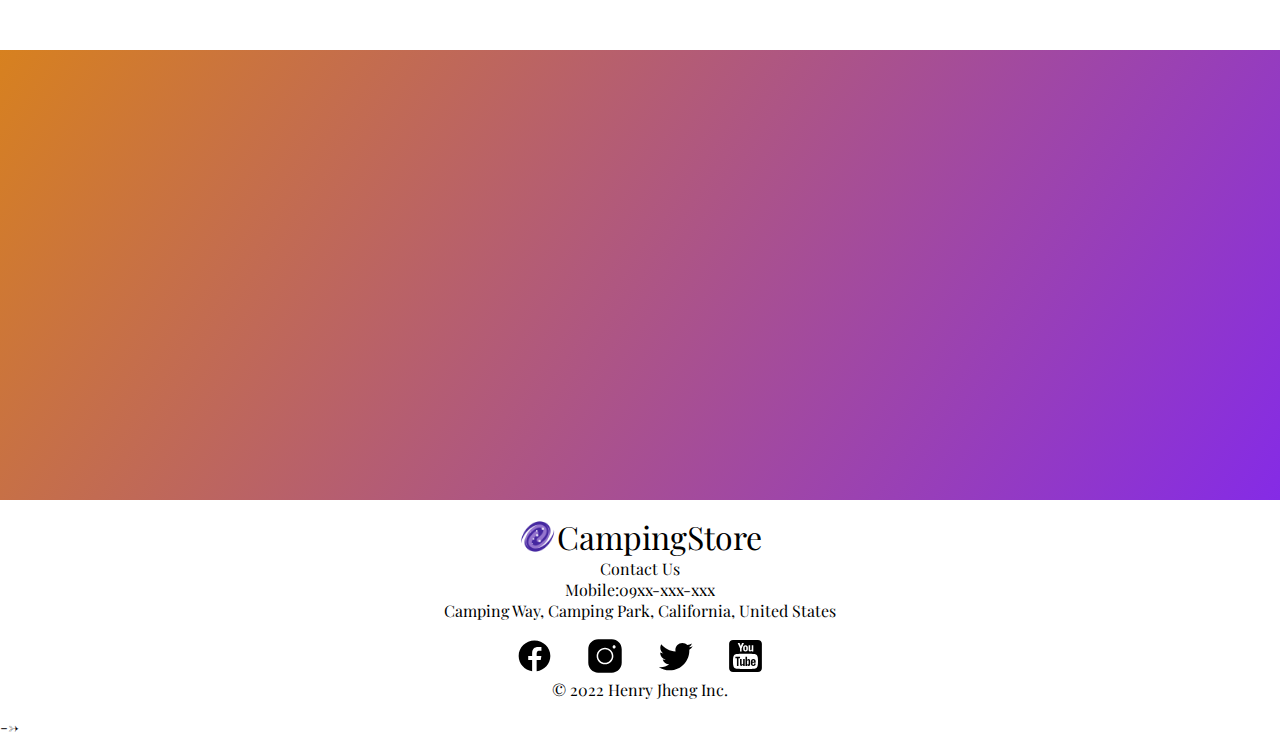
==== commit 0e886561: "nav link feedback name change" ====
--- a/index.html
+++ b/index.html
@@ -40,11 +40,7 @@
                     <li><a href="#aboutUs"><p>About Us</p></a></li>
                     <li><a href="#products"><p>Products</p></a></li>
                     <li><a href="#contactUs"><p>Contact Us</p></a></li>
-<<<<<<< HEAD
                     <li><a href="./feedback.html"><p>Feedback</p></a></li>
-=======
-                    <li><a href="./contact.html"><p>Feedback</p></a></li>
->>>>>>> 4ca6c1536a5adf1472ce43c91731d782bdf4779a
                 </ul>
             </nav>
         </header>
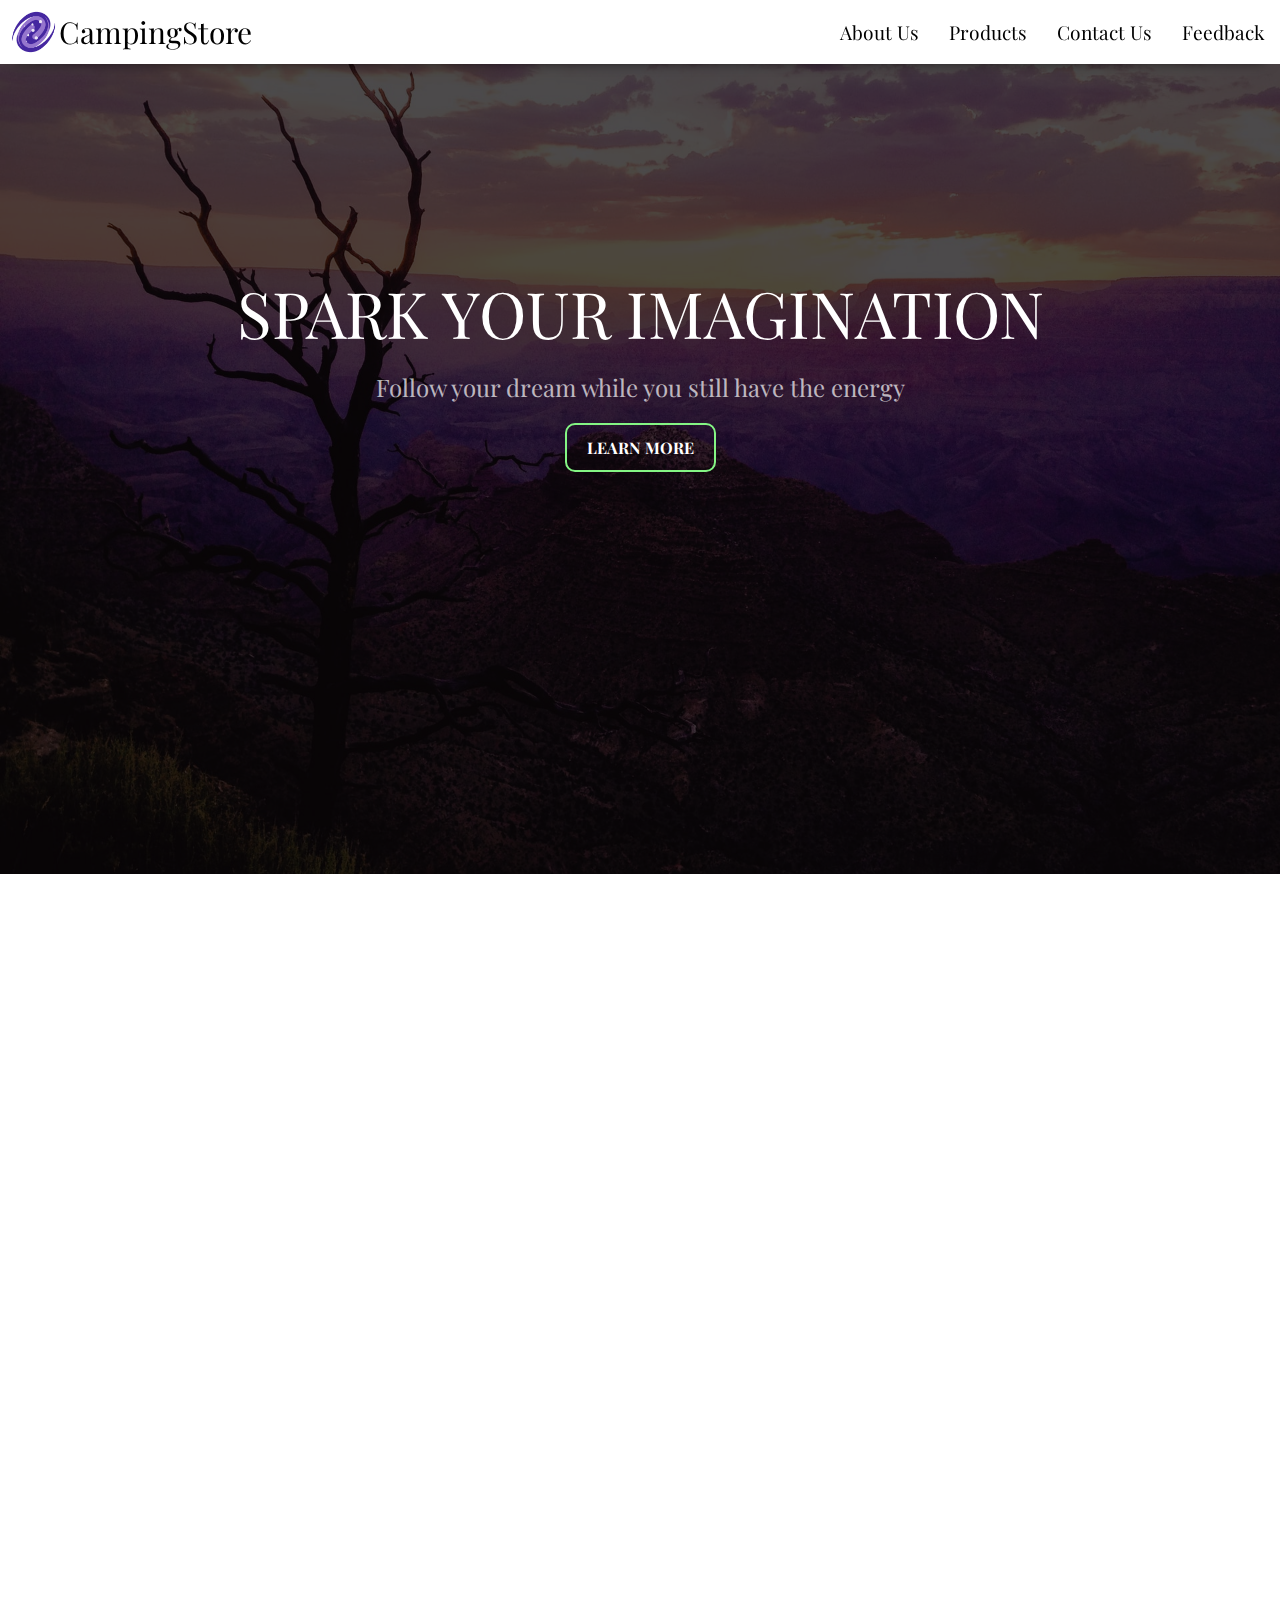
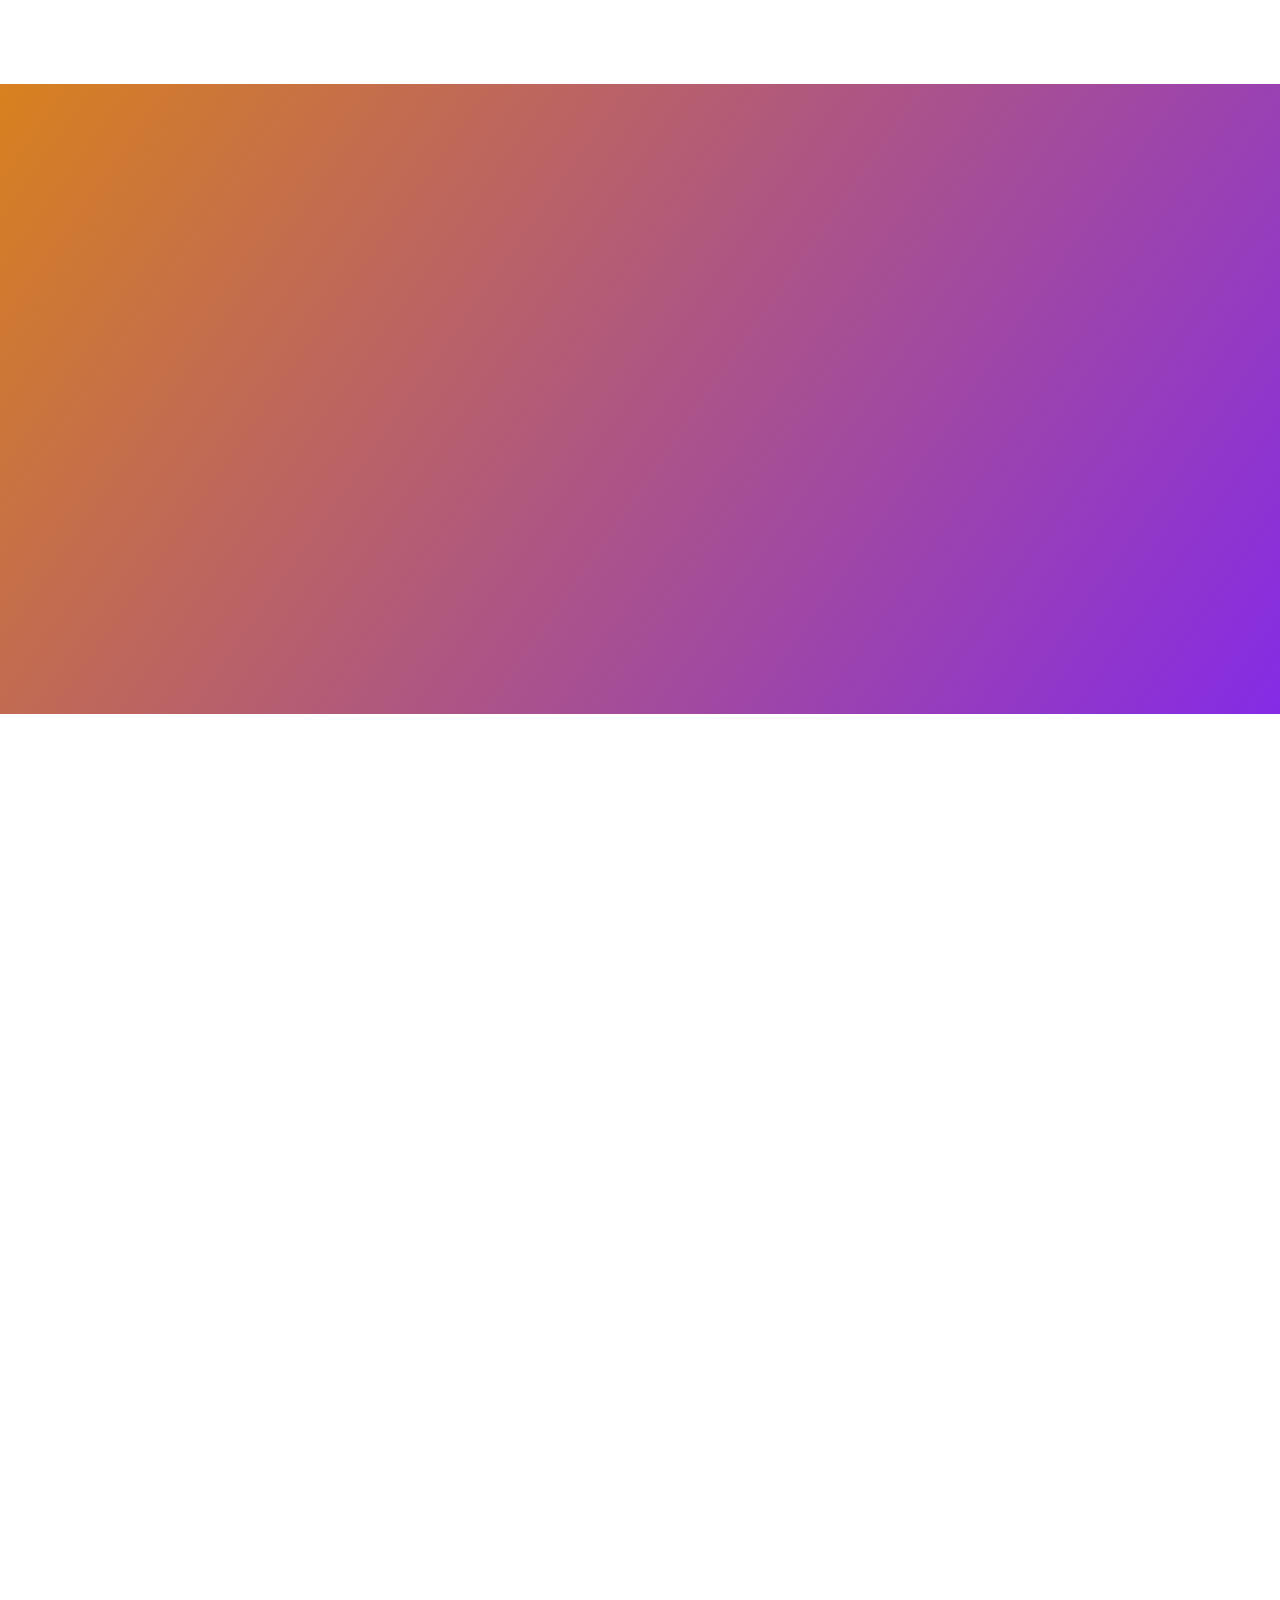
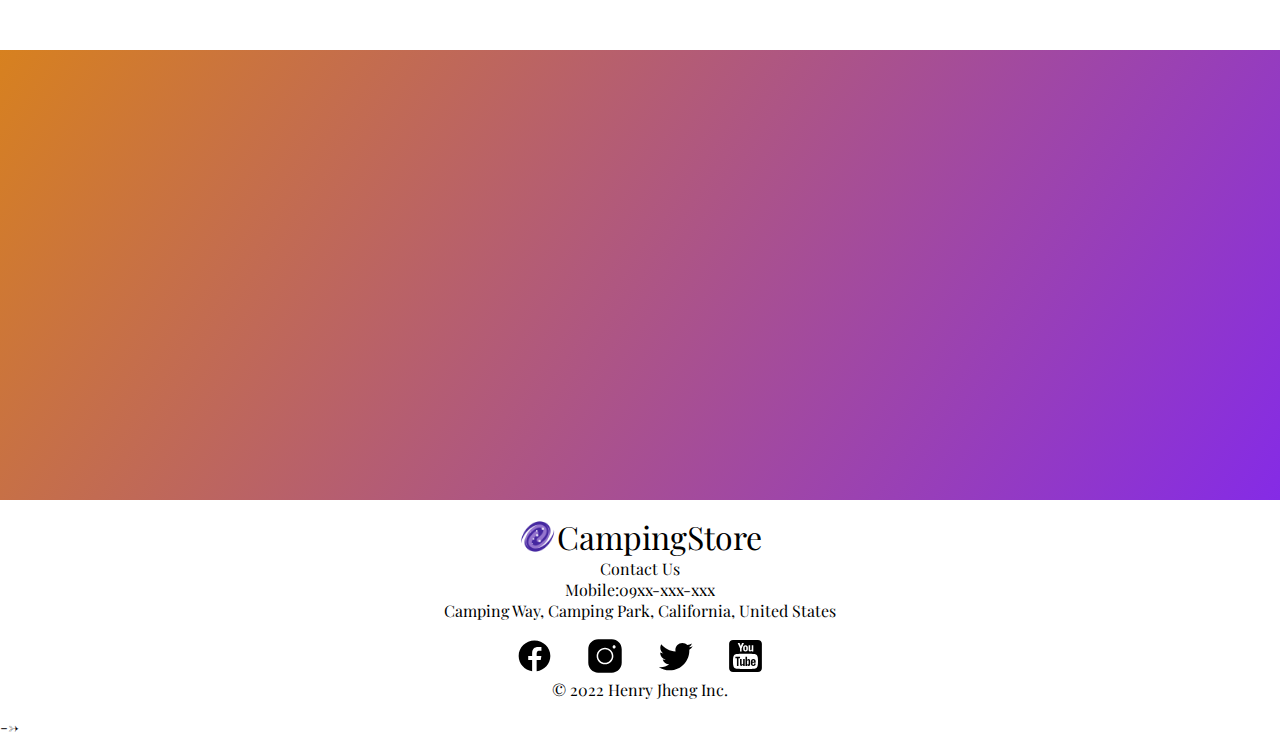
==== commit 1a2ea93c: "fine tune" ====
--- a/index.html
+++ b/index.html
@@ -203,6 +203,7 @@
             <p> &copy; 2022 Henry Jheng Inc. </p>
         </div>
     </footer>-->
+</body>
     <!--Js-->
     <script src="app.js"></script>
     <!--aos script-->
@@ -210,5 +211,4 @@
     <script>
       AOS.init();
     </script>
-</body>
 </html> 
--- a/styles/style.css
+++ b/styles/style.css
@@ -1,14 +1,13 @@
 * {
   padding: 0;
   margin: 0;
-  -webkit-box-sizing: border-box;
-          box-sizing: border-box;
-  font-family: 'Noto Sans TC', sans-serif;
-  font-family: 'Oswald', sans-serif;
-  font-family: 'Playfair Display', serif;
-  font-family: 'Noto Sans TC', sans-serif;
-  font-family: 'Oswald', sans-serif;
-  font-family: 'Playfair Display', serif;
+  box-sizing: border-box;
+  font-family: "Noto Sans TC", sans-serif;
+  font-family: "Oswald", sans-serif;
+  font-family: "Playfair Display", serif;
+  font-family: "Noto Sans TC", sans-serif;
+  font-family: "Oswald", sans-serif;
+  font-family: "Playfair Display", serif;
   scroll-behavior: smooth;
 }
 
@@ -29,101 +28,63 @@
   z-index: 4;
   height: 4em;
   max-height: 4em;
-  -webkit-box-shadow: 0 10px 15px -15px;
-          box-shadow: 0 10px 15px -15px;
-}
-
+  box-shadow: 0 10px 15px -15px;
+}
 header nav {
-  display: -webkit-box;
-  display: -ms-flexbox;
   display: flex;
   height: 4em;
   white-space: nowrap;
 }
-
 header nav .logo {
-  display: -webkit-box;
-  display: -ms-flexbox;
-  display: flex;
-  -webkit-box-align: center;
-      -ms-flex-align: center;
-          align-items: center;
-  margin-left: 2rem;
-  -webkit-box-flex: 1;
-      -ms-flex: 1 1 100px;
-          flex: 1 1 100px;
-}
-
+  display: flex;
+  align-items: center;
+  margin-left: 0.5rem;
+  flex: 1 1 100px;
+}
 header nav .logo a {
   text-decoration: none;
   color: black;
   font-size: 15px;
-  display: -webkit-box;
-  display: -ms-flexbox;
-  display: flex;
-  -webkit-box-align: center;
-      -ms-flex-align: center;
-          align-items: center;
-}
-
+  display: flex;
+  align-items: center;
+}
 header nav .logo a img {
   width: 4vw;
   height: 4vw;
 }
-
 header nav .menu-toggle .bar {
   width: 25px;
   height: 3px;
   margin: 5px auto;
-  -webkit-transition: all .3s ease-in-out;
-  transition: all .3s ease-in-out;
+  transition: all 0.3s ease-in-out;
   background-color: black;
 }
-
 header nav ul.nav-menu {
-  display: -webkit-box;
-  display: -ms-flexbox;
   display: flex;
   list-style-type: none;
-  -webkit-box-pack: end;
-      -ms-flex-pack: end;
-          justify-content: end;
-  -webkit-box-align: center;
-      -ms-flex-align: center;
-          align-items: center;
+  justify-content: end;
+  align-items: center;
   height: 4em;
 }
-
 header nav ul.nav-menu li {
-  display: -webkit-box;
-  display: -ms-flexbox;
-  display: flex;
-  -webkit-box-align: center;
-      -ms-flex-align: center;
-          align-items: center;
+  display: flex;
+  align-items: center;
   min-height: 100%;
   height: 3em;
 }
-
 header nav ul.nav-menu li a {
-  display: -webkit-box;
-  display: -ms-flexbox;
-  display: flex;
-  -webkit-box-align: center;
-      -ms-flex-align: center;
-          align-items: center;
+  display: flex;
+  align-items: center;
   text-decoration: none;
   font-size: 1.2rem;
-  color: black;
+  color: rgb(0, 0, 0);
   padding: 0 15px;
   height: 100%;
 }
-
 header nav ul.nav-menu li a:hover {
   color: white;
-  background-color: black;
-  -webkit-transition: all ease-in .3s;
-  transition: all ease-in .3s;
+  background-color: rgb(0, 0, 0);
+  transition: all ease-in 0.3s;
   cursor: pointer;
 }
 
@@ -136,13 +97,10 @@
   background-position: center;
   position: relative;
   z-index: 0;
-  display: -webkit-box;
-  display: -ms-flexbox;
   display: flex;
   text-align: center;
   /*================== filter ============================*/
 }
-
 main section.backImage .filter {
   background-color: rgba(0, 0, 0, 0.7);
   min-width: 100%;
@@ -151,41 +109,26 @@
   top: 0;
   z-index: -10;
 }
-
 main section.backImage div.title {
-  -webkit-box-flex: 1;
-      -ms-flex: 1 1 50%;
-          flex: 1 1 50%;
-  display: -webkit-box;
-  display: -ms-flexbox;
+  flex: 1 1 50%;
   display: flex;
   position: relative;
   top: -7rem;
-  -webkit-box-orient: vertical;
-  -webkit-box-direction: normal;
-      -ms-flex-direction: column;
-          flex-direction: column;
-  -webkit-box-pack: center;
-      -ms-flex-pack: center;
-          justify-content: center;
-  -webkit-box-align: center;
-      -ms-flex-align: center;
-          align-items: center;
-}
-
+  flex-direction: column;
+  justify-content: center;
+  align-items: center;
+}
 main section.backImage div.title h3.titleText {
   color: white;
   font-size: 4rem;
   margin: 4rem 0 1rem 0;
 }
-
 main section.backImage div.title h2 {
   font-size: 2rem;
   margin: 0 0 1rem 0;
   -webkit-animation: fade-in 4s ease 0s 1;
           animation: fade-in 4s ease 0s 1;
 }
-
 main section.backImage div.title div button {
   min-width: 8rem;
   padding: 12px 20px;
@@ -193,7 +136,7 @@
   margin: 20px 10px;
   border-radius: 10px;
   font-weight: bold;
-  border: 2px solid #84f584;
+  border: 2px solid rgb(132, 245, 132);
   font-size: 1rem;
   background: none;
   color: white;
@@ -201,54 +144,36 @@
   position: relative;
   overflow: hidden;
 }
-
 main section.backImage div.title div button:hover {
   color: black;
 }
-
 main section.backImage div.title div button:hover::before {
-  -webkit-transform: scalex(1);
-          transform: scalex(1);
-}
-
+  transform: scalex(1);
+}
 main section.backImage div.title div button::before {
   content: "";
   height: 100%;
   width: 100%;
   position: absolute;
-  background: #84f584;
+  background: rgb(132, 245, 132);
   left: 0;
   top: 0;
   z-index: -5;
-  -webkit-transition: -webkit-transform .5s;
-  transition: -webkit-transform .5s;
-  transition: transform .5s;
-  transition: transform .5s, -webkit-transform .5s;
-  -webkit-transform-origin: 0 0;
-          transform-origin: 0 0;
-  -webkit-transition-timing-function: cubic-bezier(0.5, 1.6, 0.4, 0.7);
-          transition-timing-function: cubic-bezier(0.5, 1.6, 0.4, 0.7);
-  -webkit-transform: scalex(0);
-          transform: scalex(0);
+  transition: transform 0.5s;
+  transform-origin: 0 0;
+  transition-timing-function: cubic-bezier(0.5, 1.6, 0.4, 0.7);
+  transform: scalex(0);
 }
 
 /*========================= second page ============================*/
 section.second {
   min-width: 100%;
   min-height: 100vh;
-  display: -webkit-box;
-  display: -ms-flexbox;
-  display: flex;
-  -webkit-box-orient: vertical;
-  -webkit-box-direction: normal;
-      -ms-flex-direction: column;
-          flex-direction: column;
-  -webkit-box-align: center;
-      -ms-flex-align: center;
-          align-items: center;
-  text-align: center;
-  -ms-flex-pack: distribute;
-      justify-content: space-around;
+  display: flex;
+  flex-direction: column;
+  align-items: center;
+  text-align: center;
+  justify-content: space-around;
   background-image: url(../DesignPic/Pictures/bg21.JPG);
   background-size: cover;
   background-position: center;
@@ -257,58 +182,37 @@
   position: relative;
   z-index: 0;
 }
-
 section.second h2 {
   color: black;
   font-size: 1.5rem;
   margin: 4rem 0 2rem 0;
 }
-
 section.second section.cards {
-  display: -webkit-box;
-  display: -ms-flexbox;
   display: flex;
   width: 80%;
   min-height: 70vh;
-  -ms-flex-wrap: wrap;
-      flex-wrap: wrap;
-}
-
+  flex-wrap: wrap;
+}
 section.second section.cards div.card {
-  display: -webkit-box;
-  display: -ms-flexbox;
-  display: flex;
-  -webkit-box-orient: vertical;
-  -webkit-box-direction: normal;
-      -ms-flex-direction: column;
-          flex-direction: column;
-  -webkit-box-align: center;
-      -ms-flex-align: center;
-          align-items: center;
+  display: flex;
+  flex-direction: column;
+  align-items: center;
   padding: 1rem;
-  -webkit-box-flex: 1;
-      -ms-flex: 1 1 300px;
-          flex: 1 1 300px;
-}
-
+  flex: 1 1 300px;
+}
 section.second section.cards div.card .ImageScale {
   overflow: hidden;
   width: 15vw;
   border-radius: 50%;
 }
-
 section.second section.cards div.card .ImageScale img {
   width: 15vw;
   border-radius: 50%;
-  -webkit-transition: all 0.5s;
   transition: all 0.5s;
 }
-
 section.second section.cards div.card .ImageScale img:hover {
-  -webkit-transform: scale(1.2);
-          transform: scale(1.2);
-}
-
+  transform: scale(1.2);
+}
 section.second section.cards div.card a {
   text-decoration: none;
   color: black;
@@ -317,21 +221,17 @@
   padding: 0.25rem 1.5rem;
   margin: 2rem 0;
   font-size: 1.25rem;
-  -webkit-transition: all .2s ease-in;
-  transition: all .2s ease-in;
-}
-
+  transition: all 0.2s ease-in;
+}
 section.second section.cards div.card a:hover {
   color: white;
   background-color: black;
 }
-
 section.second section.cards div.card h4 {
   color: black;
   font-size: 1.5rem;
   margin: 0.5rem 0 0 0;
 }
-
 section.second section.cards div.card p {
   font-size: 1.25rem;
   color: white;
@@ -342,54 +242,28 @@
   background: linear-gradient(125deg, #d7811f, #852be6);
   min-width: 100%;
   min-height: 70vh;
-  display: -webkit-box;
-  display: -ms-flexbox;
-  display: flex;
-  -ms-flex-wrap: wrap;
-      flex-wrap: wrap;
-  -ms-flex-pack: distribute;
-      justify-content: space-around;
-  -webkit-box-align: center;
-      -ms-flex-align: center;
-          align-items: center;
-}
-
+  display: flex;
+  flex-wrap: wrap;
+  justify-content: space-around;
+  align-items: center;
+}
 section.third div.thItems {
-  display: -webkit-box;
-  display: -ms-flexbox;
-  display: flex;
-  -ms-flex-wrap: wrap;
-      flex-wrap: wrap;
+  display: flex;
+  flex-wrap: wrap;
   width: 80%;
   min-height: 70vh;
 }
-
 section.third div.thItem {
-  display: -webkit-box;
-  display: -ms-flexbox;
-  display: flex;
-  -webkit-box-orient: vertical;
-  -webkit-box-direction: normal;
-      -ms-flex-direction: column;
-          flex-direction: column;
-  -webkit-box-pack: center;
-      -ms-flex-pack: center;
-          justify-content: center;
-  -webkit-box-align: center;
-      -ms-flex-align: center;
-          align-items: center;
-  -webkit-box-flex: 1;
-      -ms-flex: 1 1 300px;
-          flex: 1 1 300px;
-}
-
+  display: flex;
+  flex-direction: column;
+  justify-content: center;
+  align-items: center;
+  flex: 1 1 300px;
+}
 section.third div.thItem .sample {
-  display: -webkit-box;
-  display: -ms-flexbox;
   display: flex;
   padding: 5px;
 }
-
 section.third div.thItem .sample img {
   width: 13vw;
   height: 13vw;
@@ -397,48 +271,24 @@
   -o-object-fit: cover;
      object-fit: cover;
 }
-
 section.third .th1 {
-  display: -webkit-box;
-  display: -ms-flexbox;
-  display: flex;
-  -webkit-box-orient: horizontal;
-  -webkit-box-direction: normal;
-      -ms-flex-direction: row;
-          flex-direction: row;
-}
-
+  display: flex;
+  flex-direction: row;
+}
 section.third .th2 {
-  display: -webkit-box;
-  display: -ms-flexbox;
-  display: flex;
-  -webkit-box-orient: horizontal;
-  -webkit-box-direction: normal;
-      -ms-flex-direction: row;
-          flex-direction: row;
-}
-
+  display: flex;
+  flex-direction: row;
+}
 section.third div.thText {
-  display: -webkit-box;
-  display: -ms-flexbox;
-  display: flex;
-  -webkit-box-orient: vertical;
-  -webkit-box-direction: normal;
-      -ms-flex-direction: column;
-          flex-direction: column;
-  -webkit-box-pack: center;
-      -ms-flex-pack: center;
-          justify-content: center;
-  -webkit-box-flex: 1;
-      -ms-flex: 1 1 300px;
-          flex: 1 1 300px;
-}
-
+  display: flex;
+  flex-direction: column;
+  justify-content: center;
+  flex: 1 1 300px;
+}
 section.third div.thText h3 {
   text-align: center;
   font-size: 3rem;
 }
-
 section.third div.thText p {
   color: white;
   text-align: center;
@@ -446,70 +296,40 @@
 
 /*========================= fourth page ============================*/
 section.fourth {
-  display: -webkit-box;
-  display: -ms-flexbox;
-  display: flex;
-  -webkit-box-orient: vertical;
-  -webkit-box-direction: normal;
-      -ms-flex-direction: column;
-          flex-direction: column;
+  display: flex;
+  flex-direction: column;
   min-width: 100%;
   min-height: 90vh;
   color: white;
   background-color: white;
-  -webkit-box-pack: center;
-      -ms-flex-pack: center;
-          justify-content: center;
-  -webkit-box-align: center;
-      -ms-flex-align: center;
-          align-items: center;
-  text-align: center;
-  -ms-flex-wrap: wrap;
-      flex-wrap: wrap;
-}
-
+  justify-content: center;
+  align-items: center;
+  text-align: center;
+  flex-wrap: wrap;
+}
 section.fourth h2 {
   font-size: 3rem;
   margin: 4rem 0 7rem 0;
 }
-
 section.fourth div.wrap {
-  display: -webkit-box;
-  display: -ms-flexbox;
-  display: flex;
-  -webkit-box-orient: vertical;
-  -webkit-box-direction: normal;
-      -ms-flex-direction: column;
-          flex-direction: column;
-  -webkit-box-pack: center;
-      -ms-flex-pack: center;
-          justify-content: center;
-  -webkit-box-align: center;
-      -ms-flex-align: center;
-          align-items: center;
+  display: flex;
+  flex-direction: column;
+  justify-content: center;
+  align-items: center;
   min-width: 70%;
 }
-
 section.fourth div.wrap div.fourthItems {
-  display: -webkit-box;
-  display: -ms-flexbox;
-  display: flex;
-  -ms-flex-wrap: wrap;
-      flex-wrap: wrap;
+  display: flex;
+  flex-wrap: wrap;
   width: 100%;
 }
-
 section.fourth div.wrap div.fourthItems div.fourthItem {
   margin: 1rem;
   padding: 1rem;
-  -ms-flex-wrap: wrap;
-      flex-wrap: wrap;
+  flex-wrap: wrap;
   background-color: white;
-  -webkit-box-flex: 1;
-      -ms-flex: 1 1 150px;
-          flex: 1 1 150px;
-}
-
+  flex: 1 1 150px;
+}
 section.fourth div.wrap div.fourthItems div.fourthItem img {
   width: 15vw;
   height: 15vw;
@@ -517,26 +337,20 @@
      object-fit: cover;
   border-radius: 4px;
   margin-bottom: 20px;
-  -webkit-transition: .3s;
-  transition: .3s;
-}
-
+  transition: 0.3s;
+}
 section.fourth div.wrap div.fourthItems div.fourthItem img:hover {
   cursor: pointer;
-  -webkit-transform: scale(1.1);
-          transform: scale(1.1);
-}
-
+  transform: scale(1.1);
+}
 section.fourth div.wrap div.fourthItems h4 {
   font-size: 25px;
   color: black;
 }
-
 section.fourth div.wrap div.fourthItems h4:hover {
   font-weight: bold;
   cursor: pointer;
 }
-
 section.fourth div.wrap div.fourthItems p {
   font-size: 20px;
   color: black;
@@ -545,70 +359,38 @@
 
 /*========================= join page ============================*/
 section.joinUs {
-  display: -webkit-box;
-  display: -ms-flexbox;
-  display: flex;
-  -webkit-box-pack: center;
-      -ms-flex-pack: center;
-          justify-content: center;
-  -webkit-box-align: center;
-      -ms-flex-align: center;
-          align-items: center;
+  display: flex;
+  justify-content: center;
+  align-items: center;
   background: linear-gradient(125deg, #d7811f, #852be6);
 }
-
 section.joinUs div.join {
-  display: -webkit-box;
-  display: -ms-flexbox;
   display: flex;
   width: 40%;
   min-height: 50vh;
-  -ms-flex-pack: distribute;
-      justify-content: space-around;
-  -webkit-box-align: center;
-      -ms-flex-align: center;
-          align-items: center;
-}
-
+  justify-content: space-around;
+  align-items: center;
+}
 section.joinUs div.join h4.join_left {
-  display: -webkit-box;
-  display: -ms-flexbox;
-  display: flex;
-  -webkit-box-orient: vertical;
-  -webkit-box-direction: normal;
-      -ms-flex-direction: column;
-          flex-direction: column;
-  -webkit-box-pack: center;
-      -ms-flex-pack: center;
-          justify-content: center;
-  -webkit-box-align: center;
-      -ms-flex-align: center;
-          align-items: center;
+  display: flex;
+  flex-direction: column;
+  justify-content: center;
+  align-items: center;
   text-align: center;
   font-size: 25px;
   color: white;
-  -webkit-box-flex: 1;
-      -ms-flex: 1 1 50px;
-          flex: 1 1 50px;
-}
-
+  flex: 1 1 50px;
+}
 section.joinUs div.join h4.join_left div.scoller {
-  display: -webkit-box;
-  display: -ms-flexbox;
-  display: flex;
-  -webkit-box-pack: center;
-      -ms-flex-pack: center;
-          justify-content: center;
-  -webkit-box-align: center;
-      -ms-flex-align: center;
-          align-items: center;
+  display: flex;
+  justify-content: center;
+  align-items: center;
   height: 1.5em;
   line-height: 1.7em;
   position: relative;
   overflow: hidden;
   width: 15rem;
 }
-
 section.joinUs div.join h4.join_left div.scoller span {
   font-size: 1.5em;
   position: absolute;
@@ -617,7 +399,6 @@
           animation: slide 7s infinite;
   font-weight: bold;
 }
-
 @-webkit-keyframes slide {
   0% {
     top: 0;
@@ -632,7 +413,6 @@
     top: -3.6em;
   }
 }
-
 @keyframes slide {
   0% {
     top: 0;
@@ -647,29 +427,17 @@
     top: -3.6em;
   }
 }
-
 section.joinUs div.join div.join_right {
-  display: -webkit-box;
-  display: -ms-flexbox;
-  display: flex;
-  -webkit-box-orient: vertical;
-  -webkit-box-direction: normal;
-      -ms-flex-direction: column;
-          flex-direction: column;
-  -webkit-box-pack: center;
-      -ms-flex-pack: center;
-          justify-content: center;
-  -webkit-box-align: center;
-      -ms-flex-align: center;
-          align-items: center;
+  display: flex;
+  flex-direction: column;
+  justify-content: center;
+  align-items: center;
   min-width: 15em;
 }
-
 section.joinUs div.join div.join_right p {
   color: white;
   font-size: 25px;
 }
-
 section.joinUs div.join div.join_right a {
   text-decoration: none;
   color: black;
@@ -678,10 +446,8 @@
   font-size: 1.25rem;
   margin: 1rem 0 0 0;
   padding: 0.25rem 1.5rem;
-  -webkit-transition: all 0.2s ease-in;
   transition: all 0.2s ease-in;
 }
-
 section.joinUs div.join div.join_right a:hover {
   color: white;
   background-color: black;
@@ -693,67 +459,42 @@
   min-height: 15vw;
   background-color: white;
 }
-
 footer div.info {
-  display: -webkit-box;
-  display: -ms-flexbox;
-  display: flex;
-  -webkit-box-orient: vertical;
-  -webkit-box-direction: normal;
-      -ms-flex-direction: column;
-          flex-direction: column;
-  -webkit-box-align: center;
-      -ms-flex-align: center;
-          align-items: center;
-  -ms-flex-pack: distribute;
-      justify-content: space-around;
-  -ms-flex-wrap: wrap;
-      flex-wrap: wrap;
-}
-
+  display: flex;
+  flex-direction: column;
+  align-items: center;
+  justify-content: space-around;
+  flex-wrap: wrap;
+}
 footer div.info div.footerLogo {
-  display: -webkit-box;
-  display: -ms-flexbox;
-  display: flex;
-  -webkit-box-align: center;
-      -ms-flex-align: center;
-          align-items: center;
+  display: flex;
+  align-items: center;
   padding-top: 15px;
 }
-
 footer div.info div.footerLogo img {
   width: 3vw;
   height: 3vw;
 }
-
 footer div.info div.footerLogo h1 {
   font-size: 2rem;
   color: black;
 }
-
 footer div.info div.contact {
   text-align: center;
 }
-
 footer div.info div.contact h4 {
   font-size: 1rem;
 }
-
 footer div.info section.link {
-  display: -webkit-box;
-  display: -ms-flexbox;
-  display: flex;
-}
-
+  display: flex;
+}
 footer div.info section.link a {
   margin: 0 1rem;
 }
-
 footer div.info section.link img {
   width: 3vw;
   height: 3vw;
 }
-
 footer div.info p {
   font-size: 1rem;
   margin: 0 0 1rem 0;
@@ -776,29 +517,23 @@
     opacity: 1;
   }
 }
-
 /*=============================== media =================================*/
 @media screen and (max-width: 900px) {
   header {
     position: -webkit-sticky;
     position: sticky;
-    background-color: rgba(255, 255, 255, 0.9);
+    background-color: rgb(255, 255, 255);
   }
   header nav div.logo {
-    -webkit-box-pack: start;
-        -ms-flex-pack: start;
-            justify-content: start;
-    -webkit-box-flex: 0;
-        -ms-flex: none;
-            flex: none;
+    justify-content: start;
+    flex: none;
     position: relative;
   }
   header nav div.menu-toggle {
     position: absolute;
     top: 20%;
     right: 5%;
-    -webkit-transform: translate(5%, 20%);
-            transform: translate(5%, 20%);
+    transform: translate(5%, 20%);
   }
   header nav div.menu-toggle .bar {
     display: block;
@@ -811,61 +546,43 @@
     opacity: 0;
   }
   header nav .menu-toggle.is-active .bar:nth-child(1) {
-    -webkit-transform: translateY(8px) rotate(45deg);
-            transform: translateY(8px) rotate(45deg);
+    transform: translateY(8px) rotate(45deg);
   }
   header nav .menu-toggle.is-active .bar:nth-child(3) {
-    -webkit-transform: translateY(-8px) rotate(-45deg);
-            transform: translateY(-8px) rotate(-45deg);
+    transform: translateY(-8px) rotate(-45deg);
   }
   header nav ul.nav-menu {
-    display: -webkit-box;
-    display: -ms-flexbox;
     display: flex;
-    -webkit-box-orient: vertical;
-    -webkit-box-direction: normal;
-        -ms-flex-direction: column;
-            flex-direction: column;
-    -webkit-box-pack: center;
-        -ms-flex-pack: center;
-            justify-content: center;
+    flex-direction: column;
+    justify-content: center;
     position: absolute;
     top: 214px;
     left: 0;
     min-width: 100%;
     min-height: 100px;
-    opacity: 0;
+    display: none;
   }
   header nav ul.nav-menu li {
-    display: -webkit-box;
-    display: -ms-flexbox;
     display: flex;
-    -webkit-box-pack: center;
-        -ms-flex-pack: center;
-            justify-content: center;
-    background-color: white;
+    justify-content: center;
+    background-color: rgb(255, 255, 255);
     min-width: 100%;
     min-height: 100%;
-    border-bottom: 3px solid #cbcbcb;
+    border-bottom: 3px solid rgb(203, 203, 203);
   }
   header nav ul.nav-menu li:hover {
     border: black;
   }
   header nav ul.nav-menu li a {
-    display: -webkit-box;
-    display: -ms-flexbox;
     display: flex;
-    -webkit-box-pack: center;
-        -ms-flex-pack: center;
-            justify-content: center;
+    justify-content: center;
     min-width: 100%;
     min-height: 100%;
     padding: 0.5rem;
   }
   header nav ul.nav-menu li a:hover {
     background-color: black;
-    -webkit-transition: all .3s ease-in;
-    transition: all .3s ease-in;
+    transition: all 0.3s ease-in;
   }
   header nav ul.nav-menu li a:hover P {
     color: white;
@@ -876,20 +593,17 @@
   }
   header nav ul.nav-menu.active {
     left: 0;
-    opacity: 1;
-    -webkit-transition: all .5s ease;
-    transition: all .5s ease;
+    display: flex;
+    transition: all 0.5s ease;
   }
   main section.backImage {
-    -webkit-box-align: center;
-        -ms-flex-align: center;
-            align-items: center;
+    align-items: center;
   }
   main section.backImage div.title h3.titleText {
     font-size: 3rem;
   }
   main section.backImage div.title h3.titleText h2 {
-    font-size: .7rem;
+    font-size: 0.7rem;
   }
   main section.third div.thItems div.thItem div.th1 div.sample img {
     width: 25vw;
@@ -920,22 +634,19 @@
     height: 5vw;
   }
 }
-
 @media screen and (max-width: 500px) {
-  header div.logo a img {
+  header nav div.logo a img {
     width: 10vw;
     height: 10vw;
   }
   main section.backImage {
-    -webkit-box-align: center;
-        -ms-flex-align: center;
-            align-items: center;
+    align-items: center;
   }
   main section.backImage div.title h3.titleText {
     font-size: 2.4rem;
   }
   main section.backImage div.title h3.titleText h2 {
-    font-size: .5rem;
+    font-size: 0.5rem;
   }
   main section.second section.cards div.card div.ImageScale {
     overflow: hidden;
@@ -945,7 +656,6 @@
   main section.second section.cards div.card div.ImageScale img {
     min-width: 40vw;
     border-radius: 50%;
-    -webkit-transition: all 0.5s;
     transition: all 0.5s;
   }
   main section.third div.thItems div.thItem div.th1 div.sample img {
@@ -963,9 +673,7 @@
     font-size: 2.7rem;
   }
   main section.fourth div.wrap div.fourthItems div.fourthItem {
-    -webkit-box-flex: 1;
-        -ms-flex: 1 1 200px;
-            flex: 1 1 200px;
+    flex: 1 1 200px;
   }
   main section.fourth div.wrap div.fourthItems div.fourthItem img {
     width: 40vw;
@@ -974,8 +682,7 @@
        object-fit: cover;
   }
   main section.joinUs div.join {
-    -ms-flex-wrap: wrap;
-        flex-wrap: wrap;
+    flex-wrap: wrap;
   }
   footer div.info div.footerLogo img {
     width: 10vw;
@@ -985,5 +692,4 @@
     width: 10vw;
     height: 10vw;
   }
-}
-/*# sourceMappingURL=style.css.map */+}/*# sourceMappingURL=style.css.map */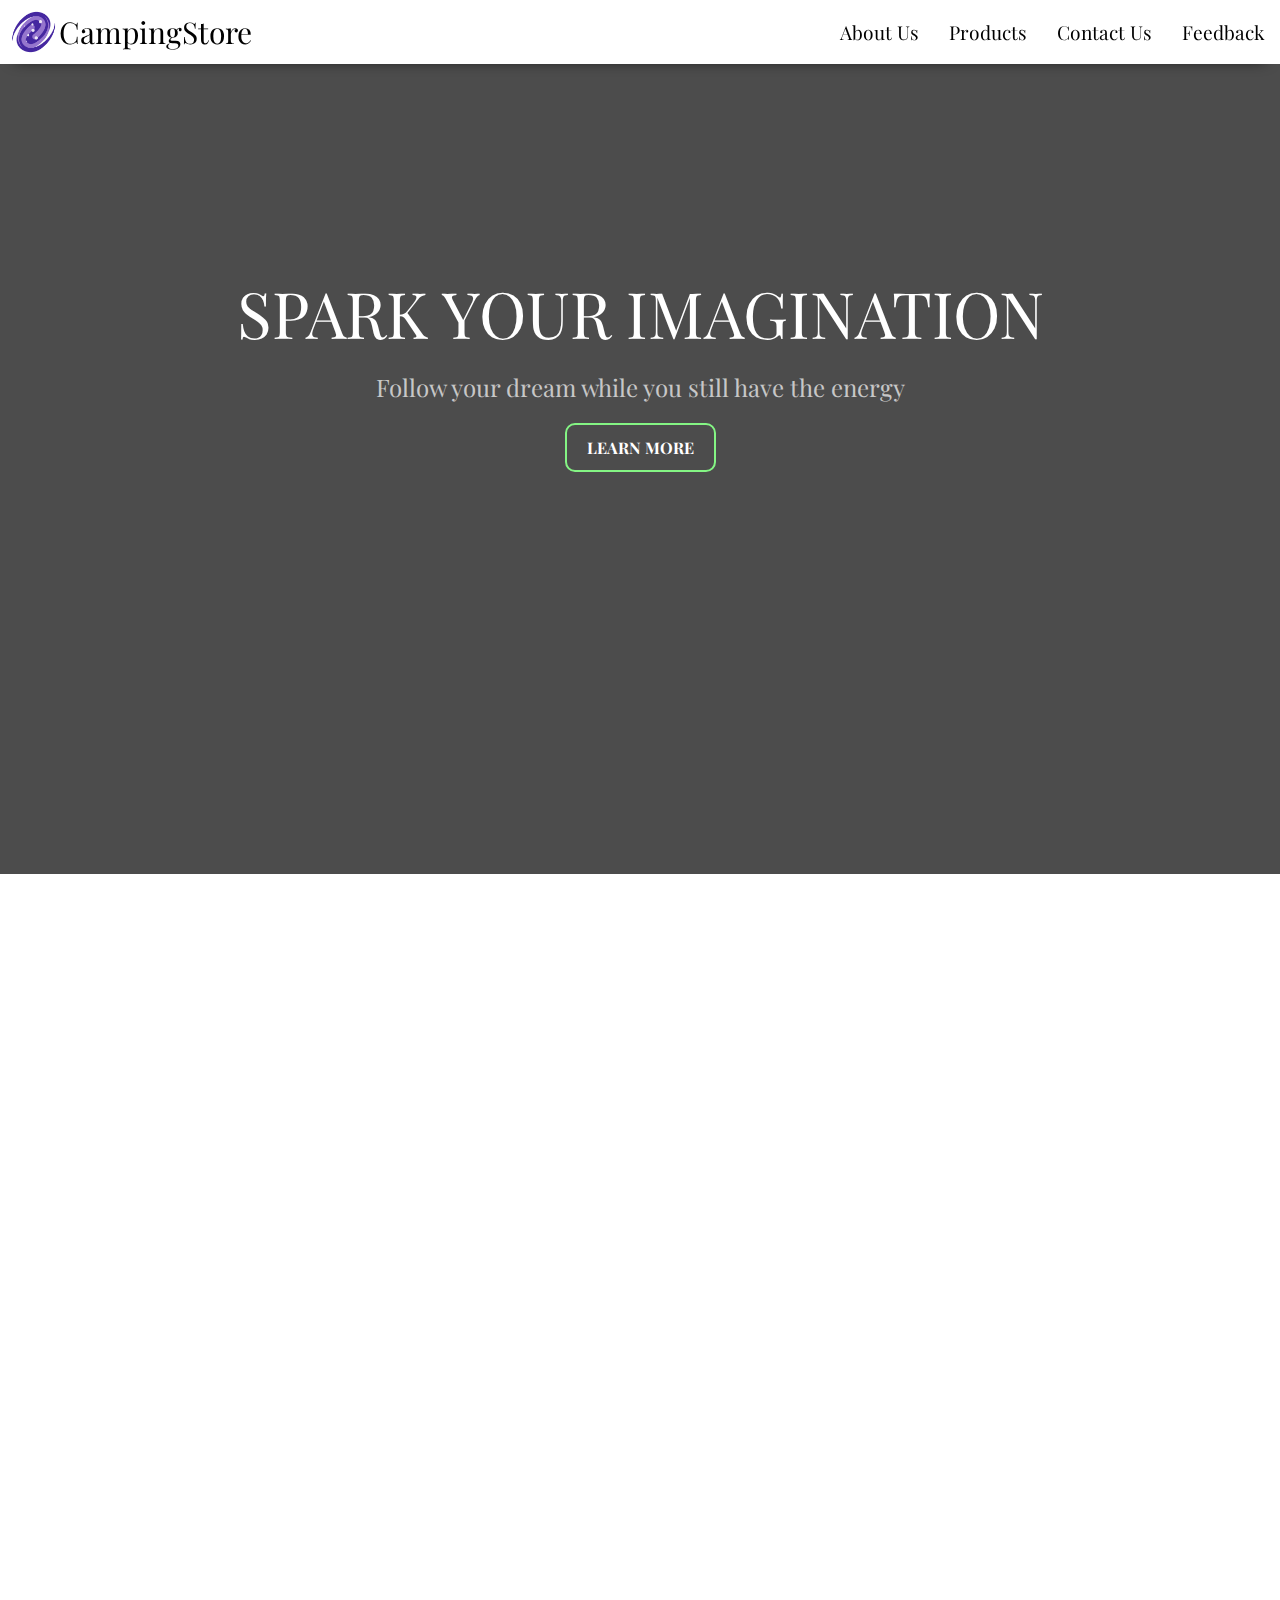
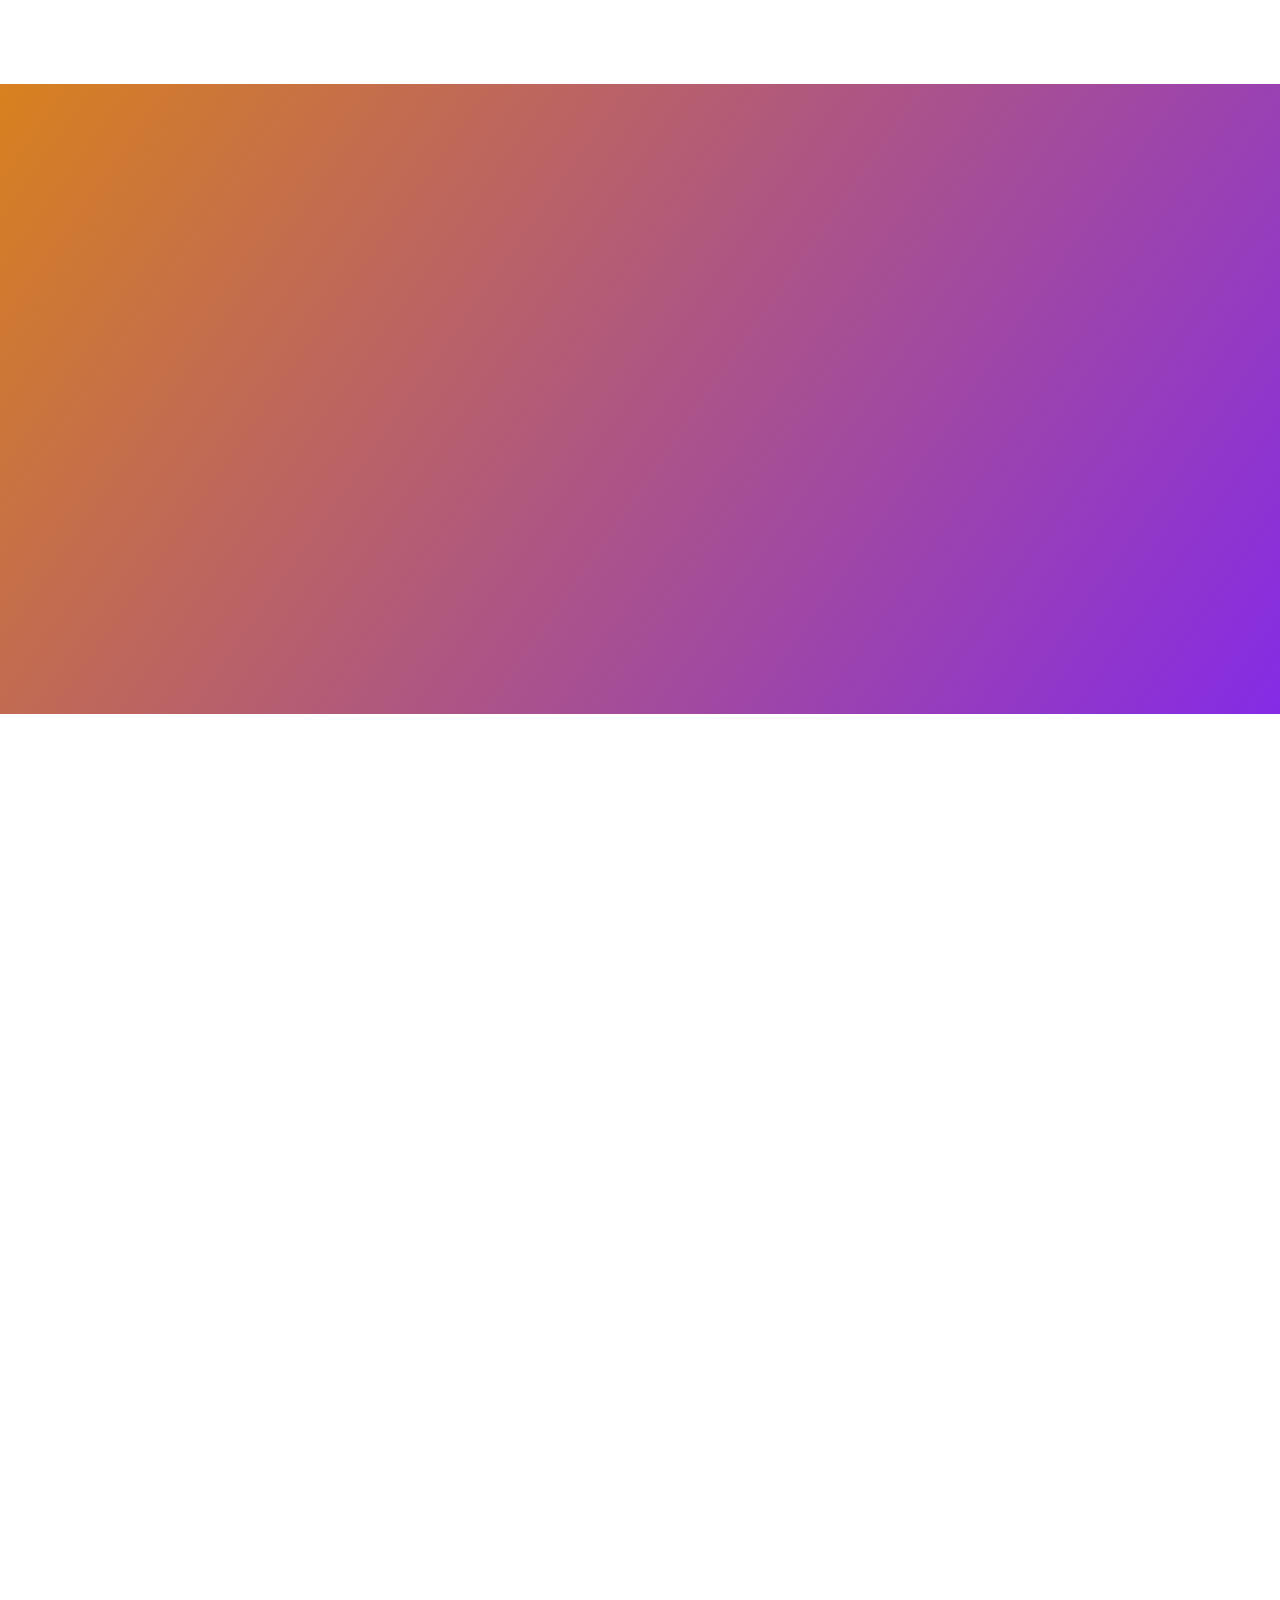
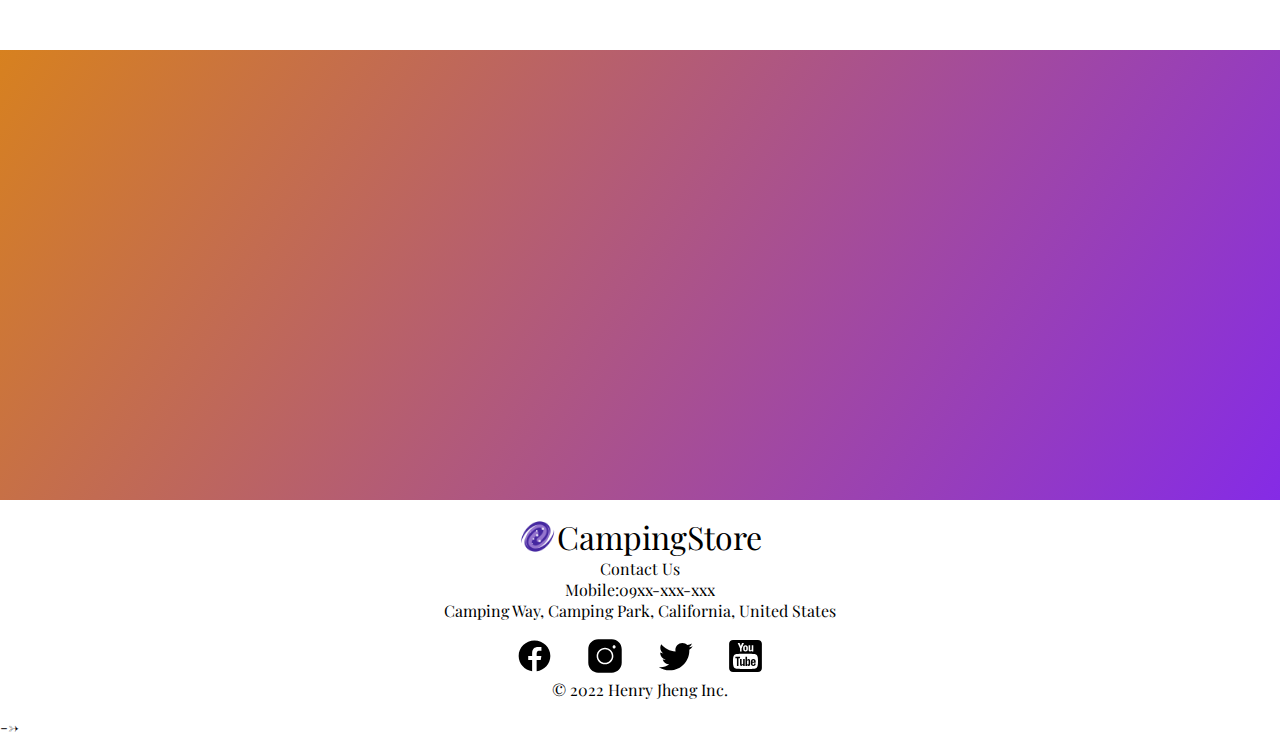
==== commit b24b1d1e: "path fix" ====
--- a/index.html
+++ b/index.html
@@ -8,8 +8,8 @@
     <meta name="robots" content="index,follow">
     <meta name="rating" content="">
     <title>UniverseDesign</title>
-    <link rel="shortcut icon" href="./DesignPic/Icons/shortcut.ico">
-    <link rel="bookmark" href="./DesignPic/Icons/shortcut.ico">
+    <link rel="shortcut icon" href="./design_pic/Icons/shortcut.ico">
+    <link rel="bookmark" href="./design_pic/Icons/shortcut.ico">
     <!-- google English fonts -->
     <link rel="preconnect" href="https://fonts.googleapis.com">
 <link rel="preconnect" href="https://fonts.gstatic.com" crossorigin>
@@ -18,7 +18,7 @@
     <link rel="preconnect" href="https://fonts.googleapis.com">
 <link rel="preconnect" href="https://fonts.gstatic.com" crossorigin>
 <link href="https://fonts.googleapis.com/css2?family=Noto+Sans+TC&family=Oswald&family=Playfair+Display&display=swap" rel="stylesheet"> 
-    <link rel="stylesheet" type="text/css" href="./styles/style.css">
+    <link rel="stylesheet" type="text/css" href="./styles/index_styles/style.css">
     <!--AOS animation-->
     <link rel="stylesheet" href="https://unpkg.com/aos@next/dist/aos.css" />
     
@@ -27,7 +27,7 @@
             <nav>           
                 <div class="logo">
                     <a href="#">
-                        <img src="./DesignPic/Icons/icons8-galaxy-96.png" alt="webLogo">
+                        <img src="./design_pic/Icons/icons8-galaxy-96.png" alt="webLogo">
                         <h1>CampingStore</h1>
                     </a>       
                 </div>
@@ -66,21 +66,21 @@
         <section class="cards">
             <div class="card">
                 <div class="ImageScale">
-                    <img src="./DesignPic/Pictures/customized.jpg" alt="客製化服務">
+                    <img src="./design_pic/pictures/customized.jpg" alt="客製化服務">
                 </div>
             <h4>客製化服務<br>Customized Service</h4>
             <a href="#">MORE</a>
         </div>
         <div class="card">
             <div class="ImageScale">
-                <img src="./DesignPic/Pictures/professional.jpg" alt="專業態度">
+                <img src="./design_pic/pictures/professional.jpg" alt="專業態度">
             </div>
             <h4>專業態度<br>Professional Attitude</h4>
             <a href="#">MORE</a>
         </div>
         <div class="card">
             <div class="ImageScale">
-                <img src="./DesignPic/Pictures/afterSale.jpg" alt="售後服務">
+                <img src="./design_pic/pictures/afterSale.jpg" alt="售後服務">
             </div>
             <h4>售後服務<br>After-sales Service</h4>
             <a href="#">MORE</a>
@@ -90,24 +90,24 @@
 
         <!--third page-->
         <section class="third">
-            <!-- <img class="crane" src="/DesignPic/Pictures/crane.PNG" alt="crane"> -->
+            <!-- <img class="crane" src="/design_pic/pictures/crane.PNG" alt="crane"> -->
             <div class="thItems" data-aos="fade-up"
             data-aos-duration="2000">
                 <div class="thItem">
                     <div class="th1">
                         <div class="sample">
-                            <img src="./DesignPic/Pictures/patagonia.jpg" alt="sample1">
-                        </div>
-                        <div class="sample">
-                         <img src="./DesignPic/Pictures/columbia.jpg" alt="sample2">
+                            <img src="./design_pic/pictures/patagonia.jpg" alt="sample1">
+                        </div>
+                        <div class="sample">
+                         <img src="./design_pic/pictures/columbia.jpg" alt="sample2">
                         </div>
                     </div>
                     <div class="th2">
                         <div class="sample">
-                            <img src="./DesignPic/Pictures/marmot.jpg" alt="sample3">
-                        </div>
-                        <div class="sample">
-                            <img src="./DesignPic/Pictures/theNorthface.png" alt="sample4">
+                            <img src="./design_pic/pictures/marmot.jpg" alt="sample3">
+                        </div>
+                        <div class="sample">
+                            <img src="./design_pic/pictures/theNorthface.png" alt="sample4">
                         </div>
                     </div>
                 </div>
@@ -128,34 +128,34 @@
         <div class="wrap">
             <div class="fourthItems">
                 <div class="fourthItem">
-                    <img src="./DesignPic/production/tent.jpg" alt="tent">
+                    <img src="./design_pic/production/tent.jpg" alt="tent">
                     <h4>Campimg Tent</h4>
                     <p>$1500/Day</p>
                 </div>
                 <div class="fourthItem">
-                    <img src="./DesignPic/production/ax.jpg" alt="ax">
+                    <img src="./design_pic/production/ax.jpg" alt="ax">
                     <h4>Camping Ax</h4>
                     <p>$100/Day</p>
                 </div>
                 <div class="fourthItem">
-                    <img src="./DesignPic/production/chair.jpg" alt="chair">
+                    <img src="./design_pic/production/chair.jpg" alt="chair">
                     <h4>Camping Chair</h4>
                     <p>$70/Day</p>
                 </div>
             </div>
             <div class="fourthItems">
                 <div class="fourthItem">
-                    <img src="./DesignPic/production/sleeping bag.jpg" alt="sleepingBag">
+                    <img src="./design_pic/production/sleeping bag.jpg" alt="sleepingBag">
                     <h4>Camping Bag</h4>
                     <p>$500/Day</p>
                 </div>
                 <div class="fourthItem">
-                    <img src="./DesignPic/production/charcoal.jpg" alt="charcoal">
+                    <img src="./design_pic/production/charcoal.jpg" alt="charcoal">
                     <h4>Camping Charcoal</h4>
                     <p>$100/Bag</p>
                 </div>
                 <div class="fourthItem">
-                    <img src="./DesignPic/production/bottle.jpg" alt="bottle">
+                    <img src="./design_pic/production/bottle.jpg" alt="bottle">
                     <h4>Camping Bottle</h4>
                     <p>$50/Day</p>
                 </div>
@@ -184,7 +184,7 @@
     <footer>
         <div class="info" id="contactUs">
             <div class="footerLogo">
-                <img src="./DesignPic/Icons/icons8-galaxy-96.png" alt="webLogo">
+                <img src="./design_pic/Icons/icons8-galaxy-96.png" alt="webLogo">
                 <h1>CampingStore</h1>
             </div>
             <div class="contact">
@@ -195,20 +195,20 @@
             </div>
             
             <section class="link">
-                <a href="#"><img src="./DesignPic/Icons/facebook.svg" alt="facebook"></a>
-                <a href="#"><img src="./DesignPic/Icons/instagram.svg" alt="instergram"></a>
-                <a href="#"><img src="./DesignPic/Icons/twitter.svg" alt="twitter"></a>
-                <a href="#"><img src="./DesignPic/Icons/youtube.svg" alt="youtube"></a>
+                <a href="#"><img src="./design_pic/Icons/facebook.svg" alt="facebook"></a>
+                <a href="#"><img src="./design_pic/Icons/instagram.svg" alt="instergram"></a>
+                <a href="#"><img src="./design_pic/Icons/twitter.svg" alt="twitter"></a>
+                <a href="#"><img src="./design_pic/Icons/youtube.svg" alt="youtube"></a>
             </section>
             <p> &copy; 2022 Henry Jheng Inc. </p>
         </div>
     </footer>-->
+        <!--Js-->
+        <script src="app.js"></script>
+        <!--aos script-->
+        <script src="https://unpkg.com/aos@next/dist/aos.js"></script>
+        <script>
+          AOS.init();
+        </script>
 </body>
-    <!--Js-->
-    <script src="app.js"></script>
-    <!--aos script-->
-    <script src="https://unpkg.com/aos@next/dist/aos.js"></script>
-    <script>
-      AOS.init();
-    </script>
 </html> 
--- a/styles/index_styles/style.css
+++ b/styles/index_styles/style.css
@@ -0,0 +1,696 @@
+* {
+  padding: 0;
+  margin: 0;
+  box-sizing: border-box;
+  font-family: "Noto Sans TC", sans-serif;
+  font-family: "Oswald", sans-serif;
+  font-family: "Playfair Display", serif;
+  font-family: "Noto Sans TC", sans-serif;
+  font-family: "Oswald", sans-serif;
+  font-family: "Playfair Display", serif;
+  scroll-behavior: smooth;
+}
+
+h1,
+h2,
+h3,
+h4,
+h5,
+h6 {
+  font-weight: normal;
+}
+
+/*=================== header-nav ==================*/
+header {
+  background-color: rgb(255, 255, 255);
+  position: -webkit-sticky;
+  position: sticky;
+  top: 0;
+  z-index: 4;
+  height: 4em;
+  max-height: 4em;
+  box-shadow: 0 10px 15px -15px;
+}
+header nav {
+  display: flex;
+  height: 4em;
+  white-space: nowrap;
+}
+header nav .logo {
+  display: flex;
+  align-items: center;
+  margin-left: 0.5rem;
+  flex: 1 1 100px;
+}
+header nav .logo a {
+  text-decoration: none;
+  color: black;
+  font-size: 15px;
+  display: flex;
+  align-items: center;
+}
+header nav .logo a img {
+  width: 4vw;
+  height: 4vw;
+}
+header nav .menu-toggle .bar {
+  width: 25px;
+  height: 3px;
+  margin: 5px auto;
+  transition: all 0.3s ease-in-out;
+  background-color: black;
+}
+header nav ul.nav-menu {
+  display: flex;
+  list-style-type: none;
+  justify-content: end;
+  align-items: center;
+  height: 4em;
+}
+header nav ul.nav-menu li {
+  display: flex;
+  align-items: center;
+  min-height: 100%;
+  height: 3em;
+}
+header nav ul.nav-menu li a {
+  display: flex;
+  align-items: center;
+  text-decoration: none;
+  font-size: 1.2rem;
+  color: rgb(0, 0, 0);
+  padding: 0 15px;
+  height: 100%;
+}
+header nav ul.nav-menu li a:hover {
+  color: white;
+  background-color: rgb(0, 0, 0);
+  transition: all ease-in 0.3s;
+  cursor: pointer;
+}
+
+/*======================= main ==========================*/
+main section.backImage {
+  min-width: 100%;
+  min-height: 90vh;
+  background-image: url(../../design_pic/pictures/bg.jpg);
+  background-size: cover;
+  background-position: center;
+  position: relative;
+  z-index: 0;
+  display: flex;
+  text-align: center;
+  /*================== filter ============================*/
+}
+main section.backImage .filter {
+  background-color: rgba(0, 0, 0, 0.7);
+  min-width: 100%;
+  min-height: 90vh;
+  position: absolute;
+  top: 0;
+  z-index: -10;
+}
+main section.backImage div.title {
+  flex: 1 1 50%;
+  display: flex;
+  position: relative;
+  top: -7rem;
+  flex-direction: column;
+  justify-content: center;
+  align-items: center;
+}
+main section.backImage div.title h3.titleText {
+  color: white;
+  font-size: 4rem;
+  margin: 4rem 0 1rem 0;
+}
+main section.backImage div.title h2 {
+  font-size: 2rem;
+  margin: 0 0 1rem 0;
+  -webkit-animation: fade-in 4s ease 0s 1;
+          animation: fade-in 4s ease 0s 1;
+}
+main section.backImage div.title div button {
+  min-width: 8rem;
+  padding: 12px 20px;
+  text-align: center;
+  margin: 20px 10px;
+  border-radius: 10px;
+  font-weight: bold;
+  border: 2px solid rgb(132, 245, 132);
+  font-size: 1rem;
+  background: none;
+  color: white;
+  cursor: pointer;
+  position: relative;
+  overflow: hidden;
+}
+main section.backImage div.title div button:hover {
+  color: black;
+}
+main section.backImage div.title div button:hover::before {
+  transform: scalex(1);
+}
+main section.backImage div.title div button::before {
+  content: "";
+  height: 100%;
+  width: 100%;
+  position: absolute;
+  background: rgb(132, 245, 132);
+  left: 0;
+  top: 0;
+  z-index: -5;
+  transition: transform 0.5s;
+  transform-origin: 0 0;
+  transition-timing-function: cubic-bezier(0.5, 1.6, 0.4, 0.7);
+  transform: scalex(0);
+}
+
+/*========================= second page ============================*/
+section.second {
+  min-width: 100%;
+  min-height: 100vh;
+  display: flex;
+  flex-direction: column;
+  align-items: center;
+  text-align: center;
+  justify-content: space-around;
+  background-image: url(../design_pic/Pictures/bg21.JPG);
+  background-size: cover;
+  background-position: center;
+  min-width: 100%;
+  min-height: 90vh;
+  position: relative;
+  z-index: 0;
+}
+section.second h2 {
+  color: black;
+  font-size: 1.5rem;
+  margin: 4rem 0 2rem 0;
+}
+section.second section.cards {
+  display: flex;
+  width: 80%;
+  min-height: 70vh;
+  flex-wrap: wrap;
+}
+section.second section.cards div.card {
+  display: flex;
+  flex-direction: column;
+  align-items: center;
+  padding: 1rem;
+  flex: 1 1 300px;
+}
+section.second section.cards div.card .ImageScale {
+  overflow: hidden;
+  width: 15vw;
+  border-radius: 50%;
+}
+section.second section.cards div.card .ImageScale img {
+  width: 15vw;
+  border-radius: 50%;
+  transition: all 0.5s;
+}
+section.second section.cards div.card .ImageScale img:hover {
+  transform: scale(1.2);
+}
+section.second section.cards div.card a {
+  text-decoration: none;
+  color: black;
+  background-color: white;
+  border: 2px solid black;
+  padding: 0.25rem 1.5rem;
+  margin: 2rem 0;
+  font-size: 1.25rem;
+  transition: all 0.2s ease-in;
+}
+section.second section.cards div.card a:hover {
+  color: white;
+  background-color: black;
+}
+section.second section.cards div.card h4 {
+  color: black;
+  font-size: 1.5rem;
+  margin: 0.5rem 0 0 0;
+}
+section.second section.cards div.card p {
+  font-size: 1.25rem;
+  color: white;
+}
+
+/*========================= third page ============================*/
+section.third {
+  background: linear-gradient(125deg, #d7811f, #852be6);
+  min-width: 100%;
+  min-height: 70vh;
+  display: flex;
+  flex-wrap: wrap;
+  justify-content: space-around;
+  align-items: center;
+}
+section.third div.thItems {
+  display: flex;
+  flex-wrap: wrap;
+  width: 80%;
+  min-height: 70vh;
+}
+section.third div.thItem {
+  display: flex;
+  flex-direction: column;
+  justify-content: center;
+  align-items: center;
+  flex: 1 1 300px;
+}
+section.third div.thItem .sample {
+  display: flex;
+  padding: 5px;
+}
+section.third div.thItem .sample img {
+  width: 13vw;
+  height: 13vw;
+  padding: 5px;
+  -o-object-fit: cover;
+     object-fit: cover;
+}
+section.third .th1 {
+  display: flex;
+  flex-direction: row;
+}
+section.third .th2 {
+  display: flex;
+  flex-direction: row;
+}
+section.third div.thText {
+  display: flex;
+  flex-direction: column;
+  justify-content: center;
+  flex: 1 1 300px;
+}
+section.third div.thText h3 {
+  text-align: center;
+  font-size: 3rem;
+}
+section.third div.thText p {
+  color: white;
+  text-align: center;
+}
+
+/*========================= fourth page ============================*/
+section.fourth {
+  display: flex;
+  flex-direction: column;
+  min-width: 100%;
+  min-height: 90vh;
+  color: white;
+  background-color: white;
+  justify-content: center;
+  align-items: center;
+  text-align: center;
+  flex-wrap: wrap;
+}
+section.fourth h2 {
+  font-size: 3rem;
+  margin: 4rem 0 7rem 0;
+}
+section.fourth div.wrap {
+  display: flex;
+  flex-direction: column;
+  justify-content: center;
+  align-items: center;
+  min-width: 70%;
+}
+section.fourth div.wrap div.fourthItems {
+  display: flex;
+  flex-wrap: wrap;
+  width: 100%;
+}
+section.fourth div.wrap div.fourthItems div.fourthItem {
+  margin: 1rem;
+  padding: 1rem;
+  flex-wrap: wrap;
+  background-color: white;
+  flex: 1 1 150px;
+}
+section.fourth div.wrap div.fourthItems div.fourthItem img {
+  width: 15vw;
+  height: 15vw;
+  -o-object-fit: cover;
+     object-fit: cover;
+  border-radius: 4px;
+  margin-bottom: 20px;
+  transition: 0.3s;
+}
+section.fourth div.wrap div.fourthItems div.fourthItem img:hover {
+  cursor: pointer;
+  transform: scale(1.1);
+}
+section.fourth div.wrap div.fourthItems h4 {
+  font-size: 25px;
+  color: black;
+}
+section.fourth div.wrap div.fourthItems h4:hover {
+  font-weight: bold;
+  cursor: pointer;
+}
+section.fourth div.wrap div.fourthItems p {
+  font-size: 20px;
+  color: black;
+  margin: 0.5rem 0 0 0;
+}
+
+/*========================= join page ============================*/
+section.joinUs {
+  display: flex;
+  justify-content: center;
+  align-items: center;
+  background: linear-gradient(125deg, #d7811f, #852be6);
+}
+section.joinUs div.join {
+  display: flex;
+  width: 40%;
+  min-height: 50vh;
+  justify-content: space-around;
+  align-items: center;
+}
+section.joinUs div.join h4.join_left {
+  display: flex;
+  flex-direction: column;
+  justify-content: center;
+  align-items: center;
+  text-align: center;
+  font-size: 25px;
+  color: white;
+  flex: 1 1 50px;
+}
+section.joinUs div.join h4.join_left div.scoller {
+  display: flex;
+  justify-content: center;
+  align-items: center;
+  height: 1.5em;
+  line-height: 1.7em;
+  position: relative;
+  overflow: hidden;
+  width: 15rem;
+}
+section.joinUs div.join h4.join_left div.scoller span {
+  font-size: 1.5em;
+  position: absolute;
+  top: 0;
+  -webkit-animation: slide 7s infinite;
+          animation: slide 7s infinite;
+  font-weight: bold;
+}
+@-webkit-keyframes slide {
+  0% {
+    top: 0;
+  }
+  25% {
+    top: -1.2em;
+  }
+  50% {
+    top: -2.4em;
+  }
+  75% {
+    top: -3.6em;
+  }
+}
+@keyframes slide {
+  0% {
+    top: 0;
+  }
+  25% {
+    top: -1.2em;
+  }
+  50% {
+    top: -2.4em;
+  }
+  75% {
+    top: -3.6em;
+  }
+}
+section.joinUs div.join div.join_right {
+  display: flex;
+  flex-direction: column;
+  justify-content: center;
+  align-items: center;
+  min-width: 15em;
+}
+section.joinUs div.join div.join_right p {
+  color: white;
+  font-size: 25px;
+}
+section.joinUs div.join div.join_right a {
+  text-decoration: none;
+  color: black;
+  background-color: white;
+  border: 2px solid black;
+  font-size: 1.25rem;
+  margin: 1rem 0 0 0;
+  padding: 0.25rem 1.5rem;
+  transition: all 0.2s ease-in;
+}
+section.joinUs div.join div.join_right a:hover {
+  color: white;
+  background-color: black;
+}
+
+/*========================= footer page ============================*/
+footer {
+  width: 100%;
+  min-height: 15vw;
+  background-color: white;
+}
+footer div.info {
+  display: flex;
+  flex-direction: column;
+  align-items: center;
+  justify-content: space-around;
+  flex-wrap: wrap;
+}
+footer div.info div.footerLogo {
+  display: flex;
+  align-items: center;
+  padding-top: 15px;
+}
+footer div.info div.footerLogo img {
+  width: 3vw;
+  height: 3vw;
+}
+footer div.info div.footerLogo h1 {
+  font-size: 2rem;
+  color: black;
+}
+footer div.info div.contact {
+  text-align: center;
+}
+footer div.info div.contact h4 {
+  font-size: 1rem;
+}
+footer div.info section.link {
+  display: flex;
+}
+footer div.info section.link a {
+  margin: 0 1rem;
+}
+footer div.info section.link img {
+  width: 3vw;
+  height: 3vw;
+}
+footer div.info p {
+  font-size: 1rem;
+  margin: 0 0 1rem 0;
+}
+
+/*keyframe*/
+@-webkit-keyframes fade-in {
+  0% {
+    opacity: 0;
+  }
+  100% {
+    opacity: 1;
+  }
+}
+@keyframes fade-in {
+  0% {
+    opacity: 0;
+  }
+  100% {
+    opacity: 1;
+  }
+}
+/*=============================== media =================================*/
+@media screen and (max-width: 900px) {
+  header {
+    position: -webkit-sticky;
+    position: sticky;
+    background-color: rgb(255, 255, 255);
+  }
+  header nav div.logo {
+    justify-content: start;
+    flex: none;
+    position: relative;
+  }
+  header nav div.menu-toggle {
+    position: absolute;
+    top: 20%;
+    right: 5%;
+    transform: translate(5%, 20%);
+  }
+  header nav div.menu-toggle .bar {
+    display: block;
+    cursor: pointer;
+  }
+  header nav div.menu-toggle:hover {
+    cursor: pointer;
+  }
+  header nav .menu-toggle.is-active .bar:nth-child(2) {
+    opacity: 0;
+  }
+  header nav .menu-toggle.is-active .bar:nth-child(1) {
+    transform: translateY(8px) rotate(45deg);
+  }
+  header nav .menu-toggle.is-active .bar:nth-child(3) {
+    transform: translateY(-8px) rotate(-45deg);
+  }
+  header nav ul.nav-menu {
+    display: flex;
+    flex-direction: column;
+    justify-content: center;
+    position: absolute;
+    top: 214px;
+    left: 0;
+    min-width: 100%;
+    min-height: 100px;
+    display: none;
+  }
+  header nav ul.nav-menu li {
+    display: flex;
+    justify-content: center;
+    background-color: rgb(255, 255, 255);
+    min-width: 100%;
+    min-height: 100%;
+    border-bottom: 3px solid rgb(203, 203, 203);
+  }
+  header nav ul.nav-menu li:hover {
+    border: black;
+  }
+  header nav ul.nav-menu li a {
+    display: flex;
+    justify-content: center;
+    min-width: 100%;
+    min-height: 100%;
+    padding: 0.5rem;
+  }
+  header nav ul.nav-menu li a:hover {
+    background-color: black;
+    transition: all 0.3s ease-in;
+  }
+  header nav ul.nav-menu li a:hover P {
+    color: white;
+  }
+  header nav ul.nav-menu li a p {
+    color: black;
+    height: 15px;
+  }
+  header nav ul.nav-menu.active {
+    left: 0;
+    display: flex;
+    transition: all 0.5s ease;
+  }
+  main section.backImage {
+    align-items: center;
+  }
+  main section.backImage div.title h3.titleText {
+    font-size: 3rem;
+  }
+  main section.backImage div.title h3.titleText h2 {
+    font-size: 0.7rem;
+  }
+  main section.third div.thItems div.thItem div.th1 div.sample img {
+    width: 25vw;
+    height: 25vw;
+    padding: 5px;
+    -o-object-fit: cover;
+       object-fit: cover;
+  }
+  main section.third div.thItems div.thItem div.th2 div.sample img {
+    width: 25vw;
+    height: 25vw;
+    padding: 5px;
+    -o-object-fit: cover;
+       object-fit: cover;
+  }
+  main section.fourth div.wrap div.item img {
+    width: 25vw;
+    height: 25vw;
+    -o-object-fit: cover;
+       object-fit: cover;
+  }
+  footer div.footerLogo img {
+    width: 5vw;
+    height: 5vw;
+  }
+  footer section.link img {
+    width: 5vw;
+    height: 5vw;
+  }
+}
+@media screen and (max-width: 500px) {
+  header nav div.logo a img {
+    width: 10vw;
+    height: 10vw;
+  }
+  main section.backImage {
+    align-items: center;
+  }
+  main section.backImage div.title h3.titleText {
+    font-size: 2.4rem;
+  }
+  main section.backImage div.title h3.titleText h2 {
+    font-size: 0.5rem;
+  }
+  main section.second section.cards div.card div.ImageScale {
+    overflow: hidden;
+    min-width: 40vw;
+    border-radius: 50%;
+  }
+  main section.second section.cards div.card div.ImageScale img {
+    min-width: 40vw;
+    border-radius: 50%;
+    transition: all 0.5s;
+  }
+  main section.third div.thItems div.thItem div.th1 div.sample img {
+    width: 30vw;
+    height: 30vw;
+  }
+  main section.third div.thItems div.thItem div.th2 div.sample img {
+    width: 30vw;
+    height: 30vw;
+  }
+  main section.third div.thItems div.thText h3 {
+    font-size: 2.7rem;
+  }
+  main section.fourth h2 {
+    font-size: 2.7rem;
+  }
+  main section.fourth div.wrap div.fourthItems div.fourthItem {
+    flex: 1 1 200px;
+  }
+  main section.fourth div.wrap div.fourthItems div.fourthItem img {
+    width: 40vw;
+    height: 40vw;
+    -o-object-fit: cover;
+       object-fit: cover;
+  }
+  main section.joinUs div.join {
+    flex-wrap: wrap;
+  }
+  footer div.info div.footerLogo img {
+    width: 10vw;
+    height: 10vw;
+  }
+  footer div.info section.link a img {
+    width: 10vw;
+    height: 10vw;
+  }
+}/*# sourceMappingURL=style.css.map */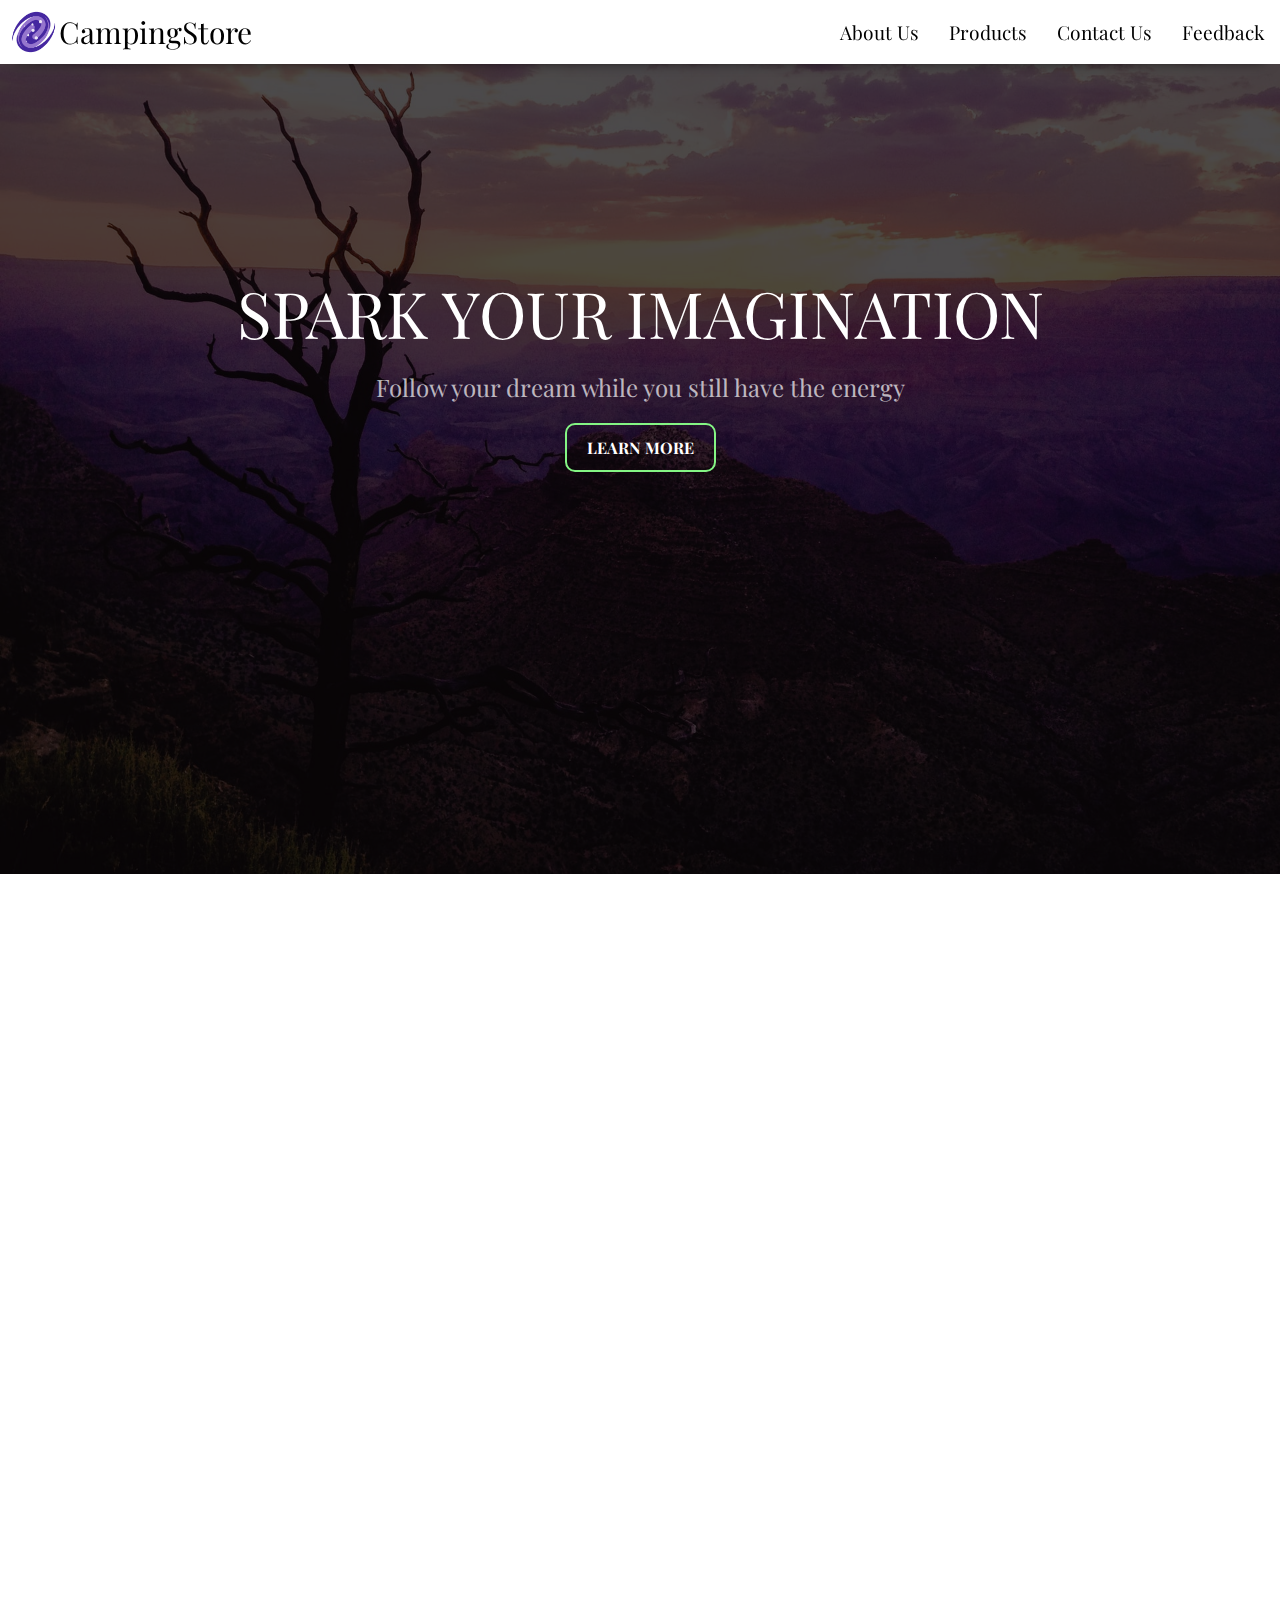
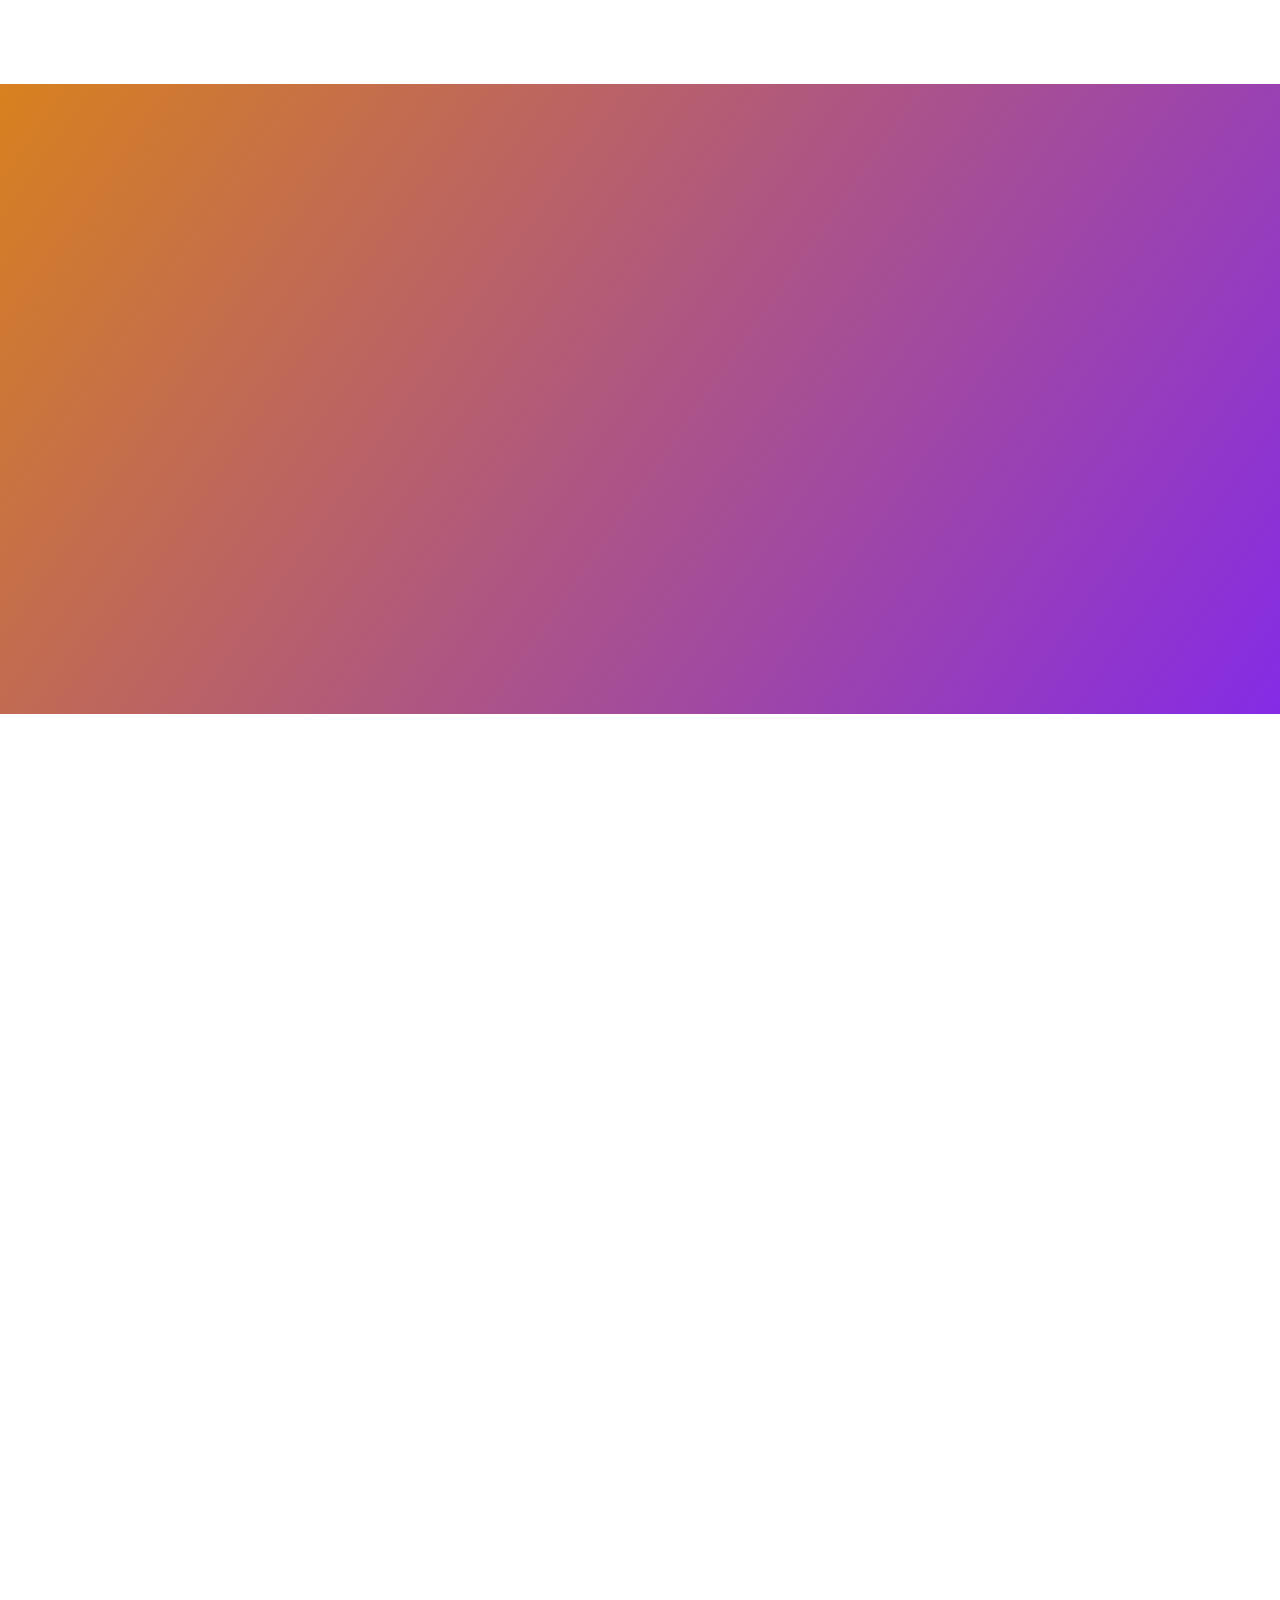
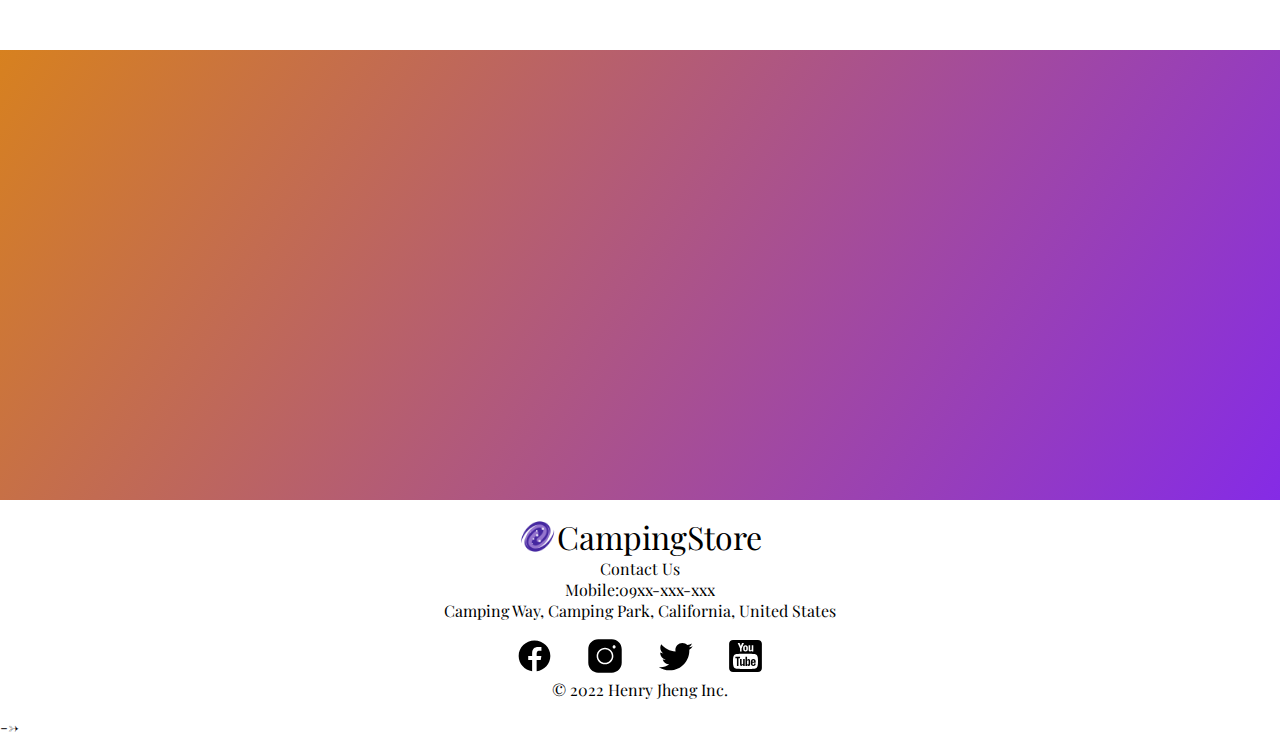
==== commit 1273da18: "fix wrong name" ====
--- a/index.html
+++ b/index.html
@@ -204,7 +204,7 @@
         </div>
     </footer>-->
         <!--Js-->
-        <script src="app.js"></script>
+        <script src="./app/index.js"></script>
         <!--aos script-->
         <script src="https://unpkg.com/aos@next/dist/aos.js"></script>
         <script>
